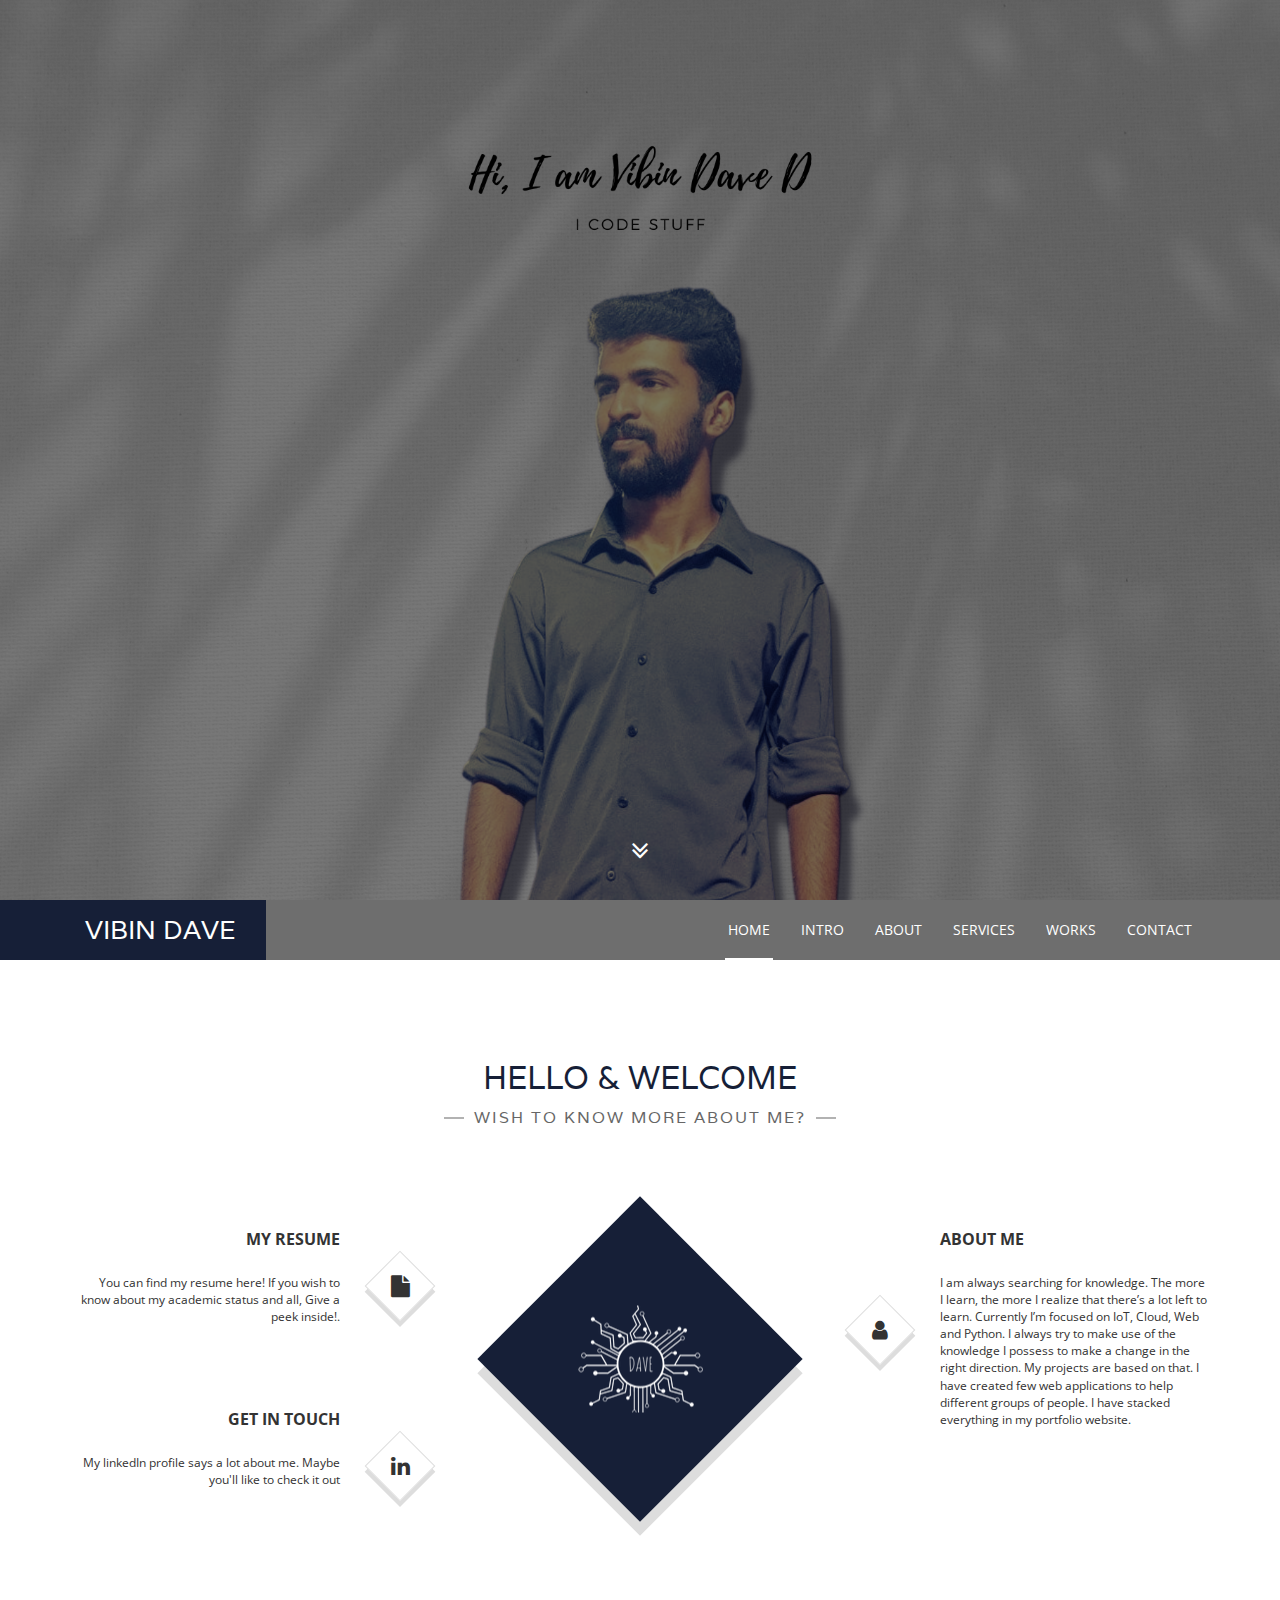
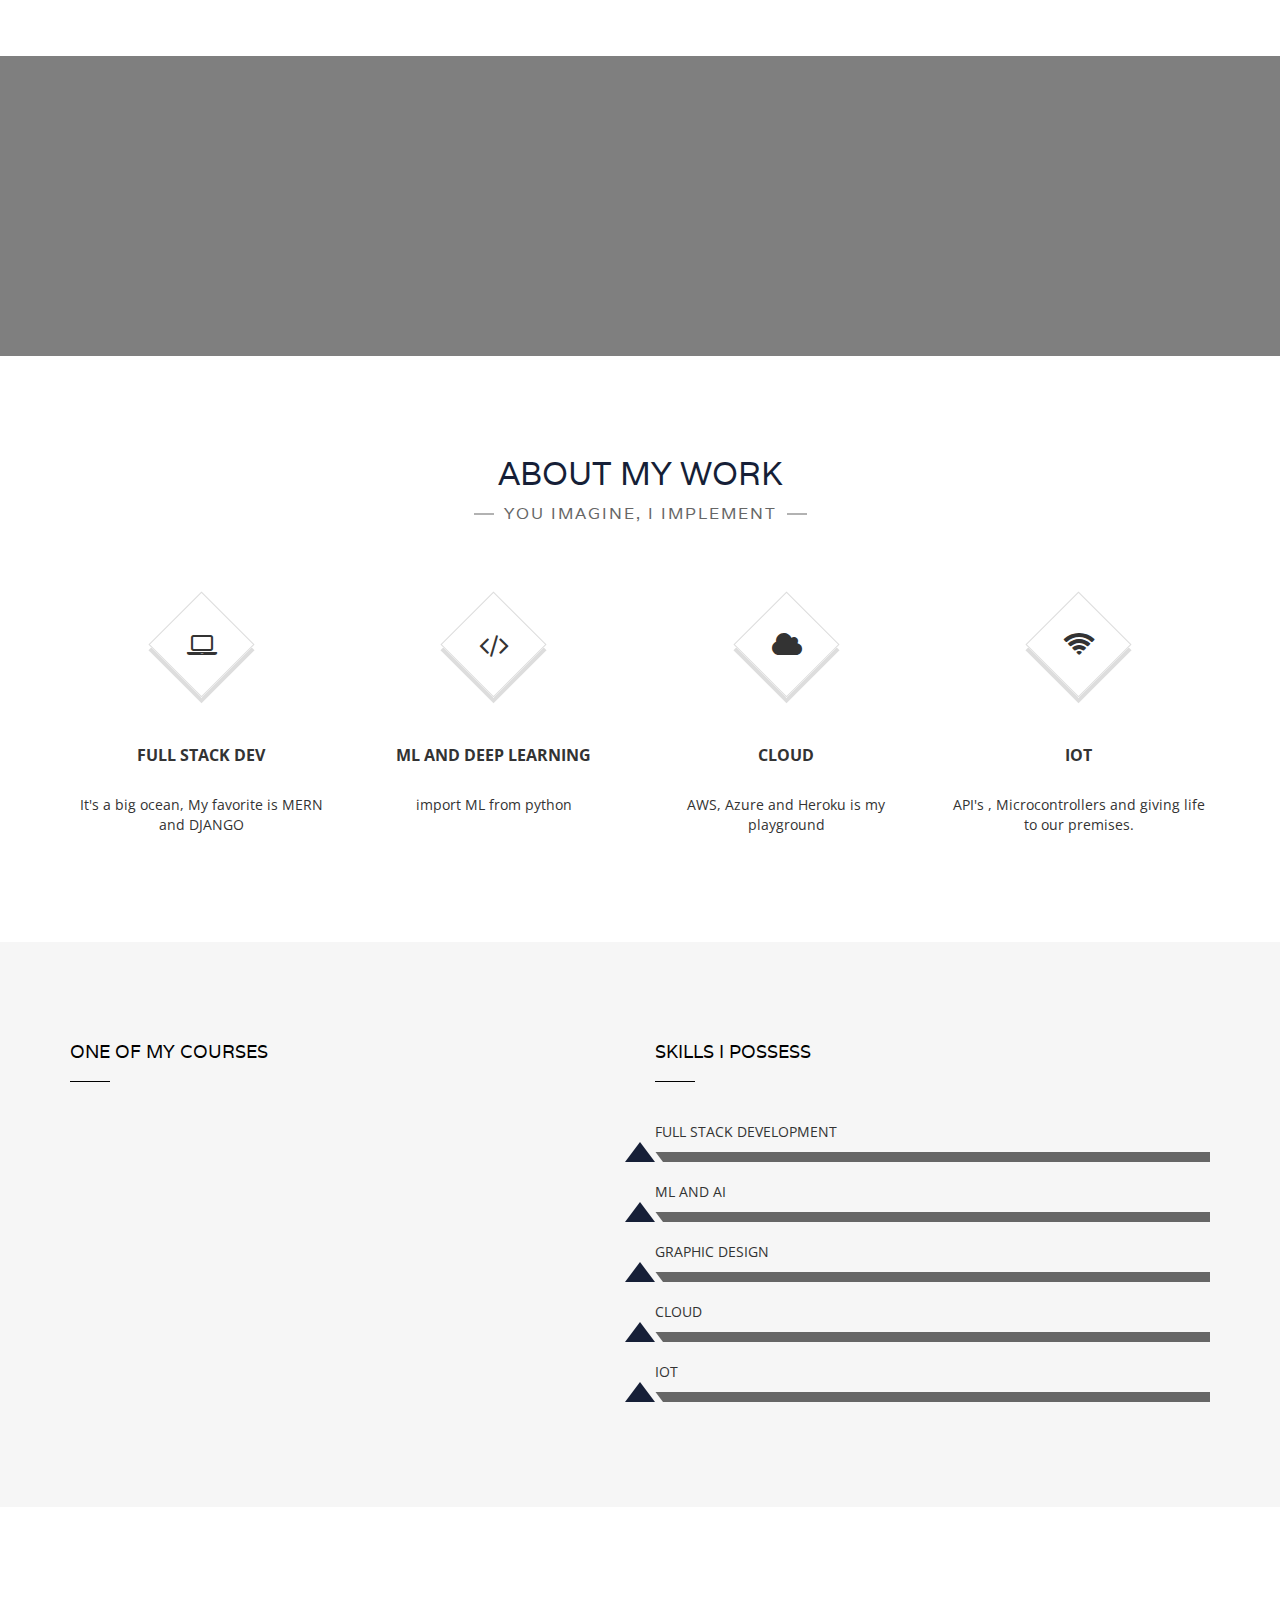
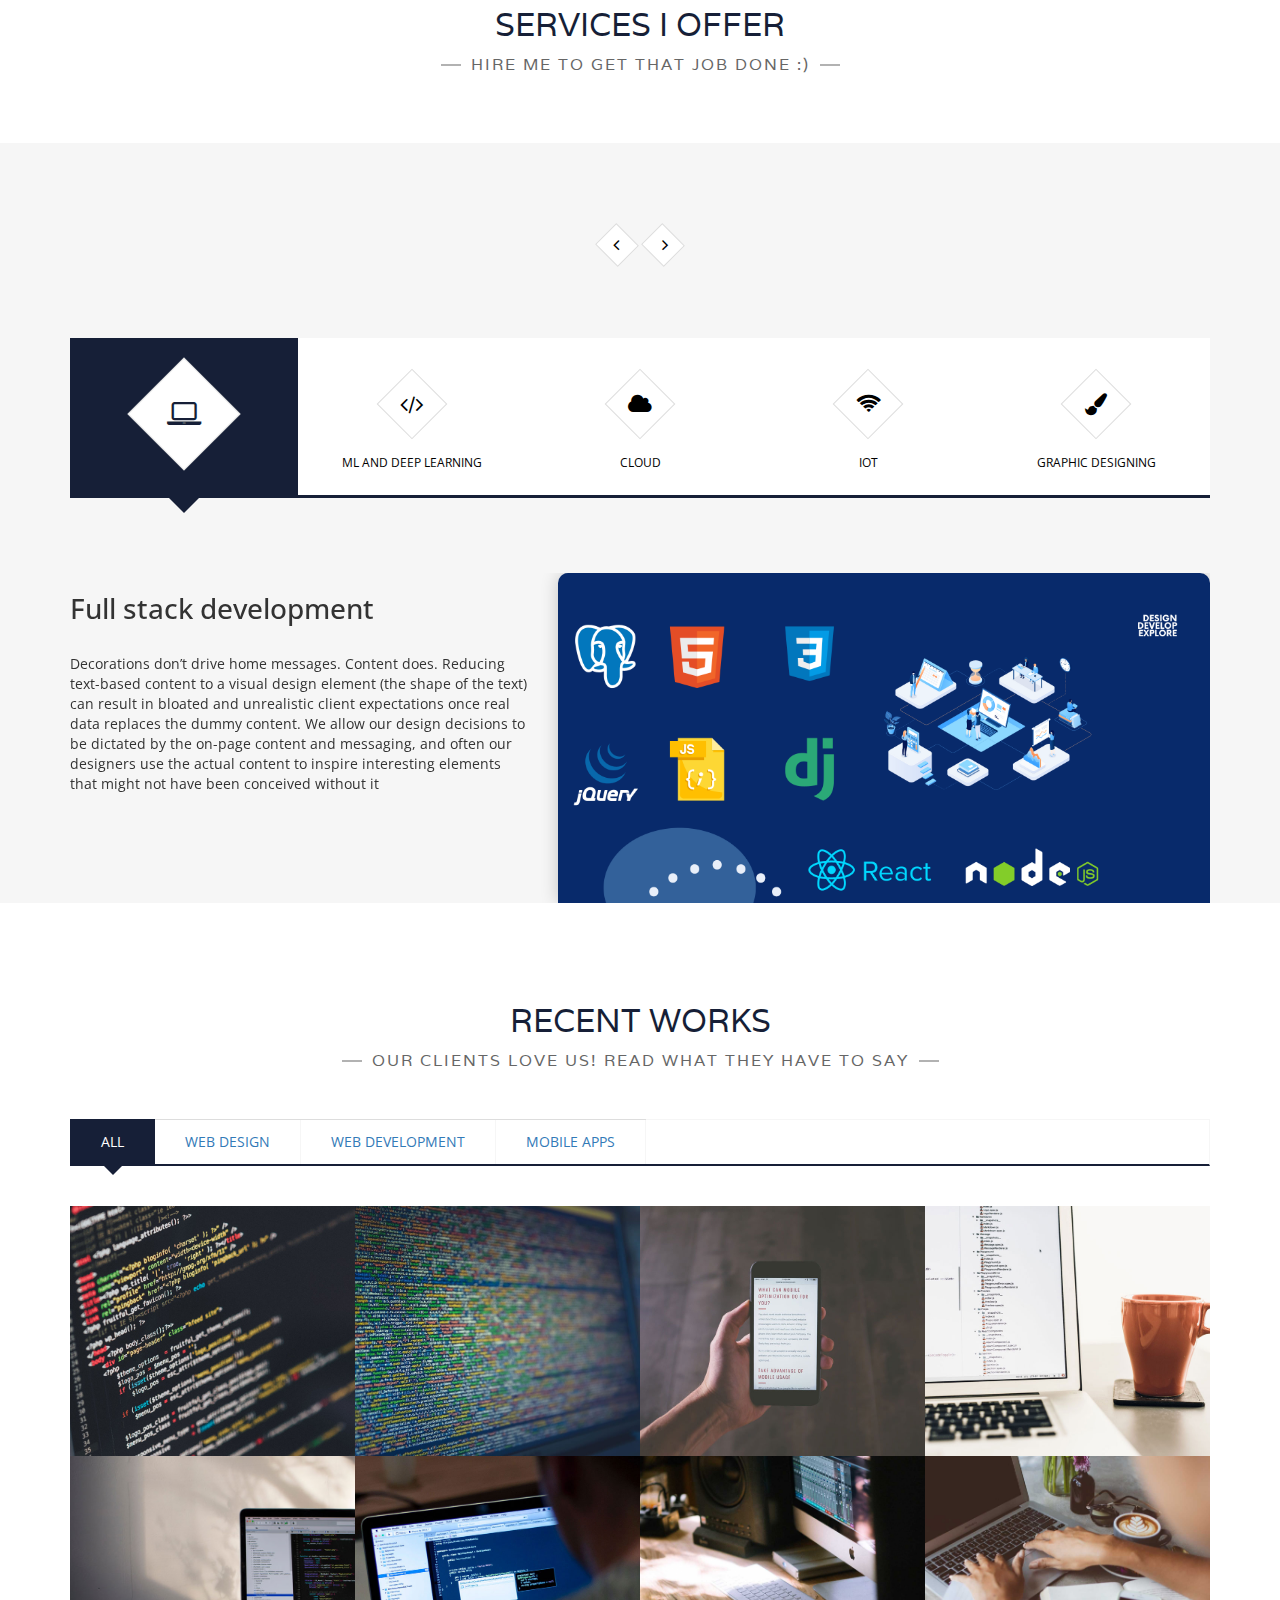
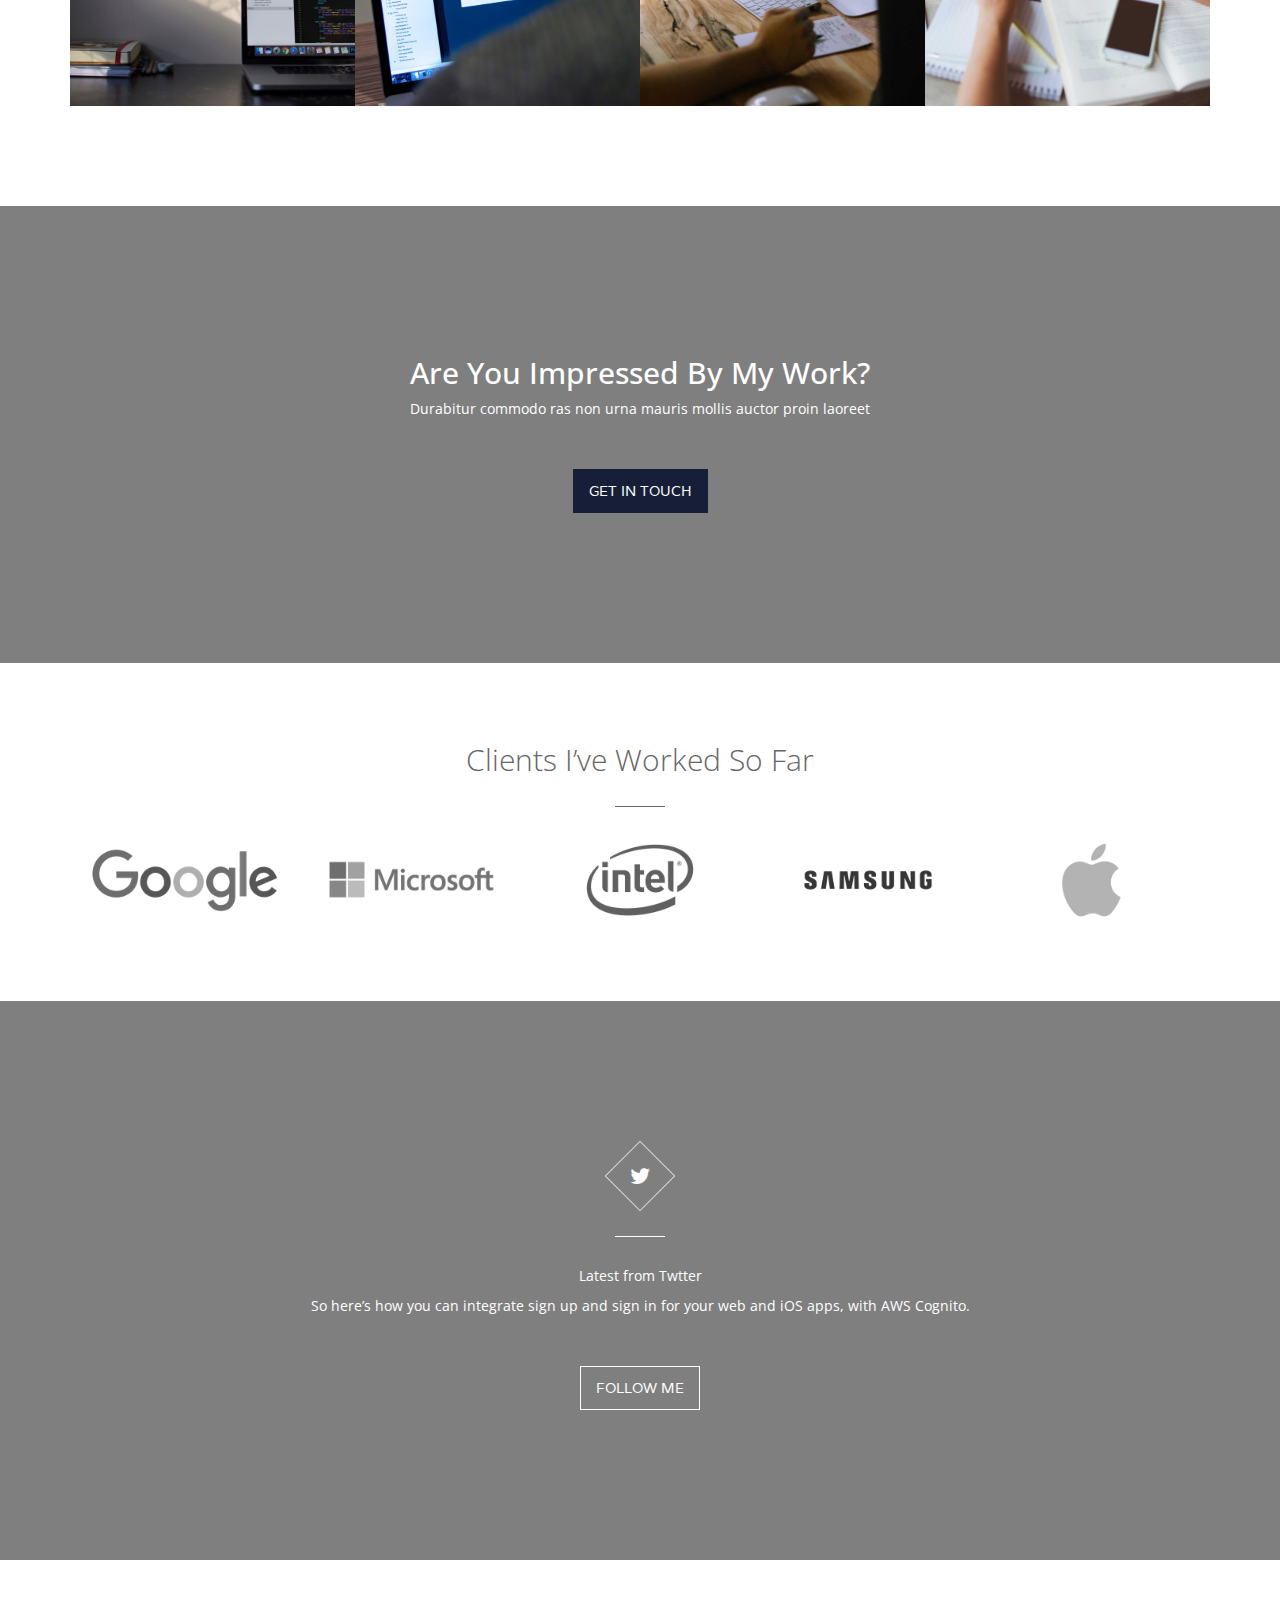
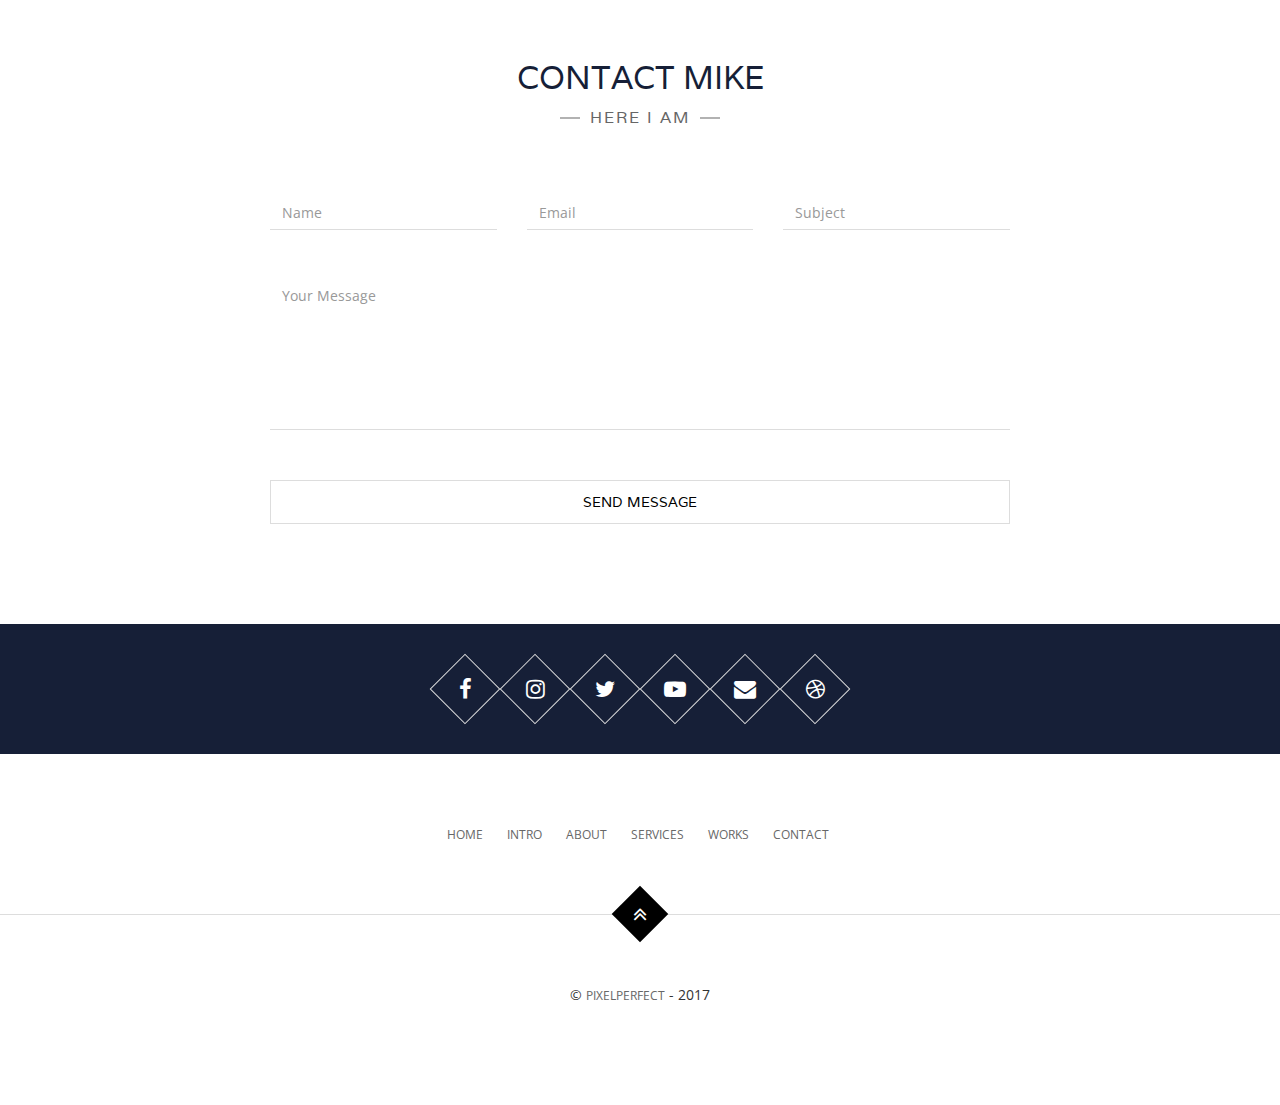
==== Beta/index.html @ 2c1935e7 "beta" ====
<!DOCTYPE html>
<html lang="en">
<head>

    <!-- Basic Page Needs
    ================================================== -->
    <meta http-equiv="Content-Type" content="text/html; charset=utf-8">
    <meta http-equiv="X-UA-Compatible" content="IE=edge">

    <title>Vibin's Portfolio</title>

    <meta name="description" content="">
    <meta name="author" content="">
    <meta name="keywords" content="">

    <!-- Mobile Specific Metas
    ================================================== -->
    <meta name="viewport" content="width=device-width, minimum-scale=1.0">
    <meta name="apple-mobile-web-app-capable" content="yes">

    <!-- Fonts -->
    <link href="https://fonts.googleapis.com/css?family=Open+Sans:300,400,600,700|Varela" rel="stylesheet">

    <!-- Favicon
    ================================================== -->
    <link rel="apple-touch-icon" sizes="144x144" href="assets/img/apple-touch-icon.png">
    <link rel="icon" type="image/png" sizes="32x32" href="assets/img/favicon-32x32.png">
    <link rel="icon" type="image/png" sizes="16x16" href="assets/img/favicon-16x16.png">
    <link rel="icon" sizes="16x16" href="assets/img/favicon.ico">
    <link rel="manifest" href="assets/img/manifest.json">
    <link rel="mask-icon" href="assets/img/safari-pinned-tab.svg" color="#5bbad5">
    <meta name="theme-color" content="#ffffff">

    <!-- Stylesheets
    ================================================== -->
    <!-- Bootstrap core CSS -->
    <link rel="stylesheet" href="assets/css/bootstrap.min.css" />

    <!-- Font Awesome core CSS -->
    <link rel="stylesheet" href="assets/css/font-awesome.min.css" />
    
    <!-- Custom CSS -->
    <link rel="stylesheet" href="assets/css/style.css">

    <!-- HTML5 shim and Respond.js IE8 support of HTML5 elements and media queries -->
    <!--[if lt IE 9]>
    <script src="https://oss.maxcdn.com/libs/html5shiv/3.7.0/html5shiv.js"></script>
    <script src="https://oss.maxcdn.com/libs/respond.js/1.4.2/respond.min.js"></script>
    <![endif]-->

</head>
<body>

    <!-- Hero Section, Background Image change in css -->
    <div id="top" class="hero background-overlay">


        <div class="hero-arrow page-scroll home-arrow-down">
            <a class="" href="#intro"><i class="fa fa-angle-double-down" aria-hidden="true"></i></a>
        </div><!-- /.hero-arrow -->

    </div><!-- /.hero -->
    <!-- End Hero -->

    <!-- Header -->
    <header id="masthead" class="site-header">
        <nav id="primary-navigation" class="site-navigation" data-spy="affix">
            <div class="container">
                <div class="navbar-header page-scroll">

                    <button type="button" class="navbar-toggle collapsed" data-toggle="collapse" data-target="#portfolio-perfect-collapse" aria-expanded="false" >
                        <span class="icon-bar"></span>
                        <span class="icon-bar"></span>
                        <span class="icon-bar"></span>
                    </button>
                    
                    <!-- Name -->
                    <div class="page-scroll site-logo">
                        <a href="#top">VIBIN DAVE</a>
                    </div>

                </div><!-- /.navbar-header -->

                <div class="main-menu collapse navbar-collapse" id="portfolio-perfect-collapse">

                    <!-- Navigation -->
                    <ul class="nav navbar-nav navbar-right">

                        <li class="page-scroll"><a href="#top">Home</a></li>
                        <li class="page-scroll"><a href="#intro">Intro</a></li>
                        <li class="page-scroll"><a href="#about">About</a></li>
                        <li class="page-scroll"><a href="#services">Services</a></li>
                        <!-- <li class="page-scroll"><a href="#team">Team</a></li>
                        <li class="page-scroll"><a href="#history">History</a></li> -->
                        <li class="page-scroll"><a href="#works">Works</a></li>
                        <li class="page-scroll"><a href="#contact">Contact</a></li>
                        
                    </ul><!-- /.navbar-nav -->

                </div><!-- /.navbar-collapse -->
            </div>
        </nav><!-- /.primary-navigation -->
    </header><!-- /#header -->
    <!-- End Header -->

    <!-- Main content -->
    <main id="main" class="site-main">

        <!-- Hello section -->
		<section class="site-section section-hello" id="intro">
			<div class="container">
				<h2>HELLO &amp; WELCOME</h2>
				<p class="section-subtitle"><span>WISH TO KNOW MORE ABOUT ME?</span></p>
				<div class="row">
					<div class="col-sm-4">
						<div class="main-service text-right">
							<div class="rectangle">
								<i class="fa fa-file" aria-hidden="true"></i>
							</div><!-- /.rectangle -->
							<h3>My Resume</h3>
							<p>You can find my resume here! If you wish to know about my academic status and all, Give a peek inside!.</p>
						</div><!-- /.main-service -->
                        <div class="main-service text-right">
                            <div class="rectangle">
                                <i class="fa fa-linkedin" aria-hidden="true"></i>
                            </div>
                            <h3>Get In touch</h3>
                            <p>My linkedIn profile says a lot about me. Maybe you'll like to check it out</p>
                        </div><!-- /.main-service -->
					</div>
					<div class="col-sm-4">
						<div class="big-rectangle">
							<img src="assets/img/DAVE.png" alt="">
						</div><!-- /.big-rectangle -->
					</div>
					<div class="col-sm-4">
                        <div class="main-service text-left">
                            <div class="rectangle">
                                <i class="fa fa-user" aria-hidden="true"></i>
                            </div>
                            <h3>About me</h3>
                            <p>I am always searching for knowledge. The more I learn, the more I realize that there’s a lot left
                            to learn. Currently I’m focused on IoT, Cloud, Web and Python. I always try to make use of the
                            knowledge I possess to make a change in the right direction. My projects are based on that. I have
                            created few web applications to help different groups of people. I have stacked everything in my
                            portfolio website.</p>
                        </div><!-- /.main-service
						<div class="main-service text-left">
							<div class="rectangle">
								<i class="fa fa-list" aria-hidden="true"></i>
							</div>
							<h3>Pixel Perfect</h3>
							<p>We develop meaningful digital products and experiences that matter with design thinking and creative craftsmanship.</p>
						</div> -->
					</div>
				</div>
			</div>
		</section><!-- /.section-hello -->
        <!-- End Hello section -->

        <!-- Quote section -->
		<section class="section-background section-quote background-overlay text-center">
		</section><!-- /.section-quote -->
        <!-- End Quote section -->

        <!-- About section -->
        <section class="site-section section-about text-center" id="about">
            <div class="container">
                <h2>ABOUT My WORK</h2>
                <p class="section-subtitle"><span>You Imagine, I Implement</span></p>
                <div class="row">
                    <div class="col-sm-3 col-xs-6">
                        <div class="feature-about">
                            <div class="medium-rectangle rectangle">
                                <i class="fa fa-laptop" aria-hidden="true"></i>
                            </div><!-- /.rectangle -->
                            <h3>Full Stack Dev</h3>
                            <p>It's a big ocean, My favorite is MERN and DJANGO</p>
                        </div><!-- /.feature-about -->
                    </div>                    
                    <div class="col-sm-3 col-xs-6">
                        <div class="feature-about">
                            <div class="medium-rectangle rectangle">
                                <i class="fa fa-code" aria-hidden="true"></i>
                            </div><!-- /.rectangle -->
                            <h3>ML and Deep Learning</h3>
                            <p>import ML from python</p>
                        </div><!-- /.feature-about -->
                    </div>                    
                    <div class="col-sm-3 col-xs-6">
                        <div class="feature-about">
                            <div class="medium-rectangle rectangle">
                                <i class="fa fa-cloud" aria-hidden="true"></i>
                            </div><!-- /.rectangle -->
                            <h3>Cloud</h3>
                            <p>AWS, Azure and Heroku is my playground</p>
                        </div><!-- /.feature-about -->
                    </div>                    
                    <div class="col-sm-3 col-xs-6">
                        <div class="feature-about">
                            <div class="medium-rectangle rectangle">
                                <i class="fa fa-wifi" aria-hidden="true"></i>
                            </div><!-- /.rectangle -->
                            <h3>IoT</h3>
                            <p>API's , Microcontrollers and giving life to our premises.</p>
                        </div><!-- /.feature-about -->
                    </div>
                    
                </div>
            </div>
        </section><!-- /.section-about -->
        <!-- End About section -->

        <!-- Skills section -->
        <section class="site-section section-skills">
            <div class="container">
                <div class="row">
                    <div class="col-sm-6">
                        <h2>One of my courses</h2>
                        <iframe src="https://www.youtube.com/embed/yIFdEdjCkPs" width="100%" height="280" frameborder="0" webkitallowfullscreen mozallowfullscreen allowfullscreen></iframe>
                    </div>
                    <div class="col-sm-6">
                        <h2>SKILLS I possess</h2>
                        <div class="progress-group">
                            <p>Full Stack Development</p>
                            <div class="progress">
                                <div class="progress-bar" role="progressbar" data-transitiongoal="90">
                                </div>
                            </div><!-- /.progress -->
                        </div><!-- /.progress-group -->

                        <div class="progress-group">
                            <p>ML and AI</p>
                            <div class="progress">
                                <div class="progress-bar" role="progressbar" data-transitiongoal="85">
                                </div>
                            </div><!-- /.progress -->
                        </div><!-- /.progress-group -->

                        <div class="progress-group">
                            <p>Graphic Design</p>
                            <div class="progress">
                                <div class="progress-bar" role="progressbar" data-transitiongoal="85">
                                </div>
                            </div><!-- /.progress -->
                        </div><!-- /.progress-group -->

                        <div class="progress-group">
                            <p>Cloud</p>
                            <div class="progress">
                                <div class="progress-bar" role="progressbar" data-transitiongoal="95">
                                </div>
                            </div><!-- /.progress -->
                        </div><!-- /.progress-group -->

                        <div class="progress-group">
                            <p>IoT</p>
                            <div class="progress">
                                <div class="progress-bar" role="progressbar" data-transitiongoal="90">
                                </div>
                            </div><!-- /.progress -->
                        </div><!-- /.progress-group -->
                    </div>
                </div>
            </div>
        </section><!-- /.section-skills -->
        <!-- End Skills section -->

       <!-- Counters section 
        <section class="site-section section-counters text-center">
            <div class="container">
                <div class="row">
                    <div class="col-sm-2 col-xs-6 col-sm-offset-1">
                        <div class="counter">
                            <div class="rectangle medium-rectangle ">
                                <i class="fa fa-rocket" aria-hidden="true"></i>
                                <span class="counter-start" data-to="167" data-speed="2000">167</span>
                            </div>
                            <p>Projects Launched</p>
                        </div>
                    </div>
                    <div class="col-sm-2 col-xs-6">
                        <div class="counter">
                            <div class="rectangle medium-rectangle ">
                                <i class="fa fa-trophy" aria-hidden="true"></i>
                                <span class="counter-start" data-to="25" data-speed="2000">25</span>
                            </div>
                             <p>Awards won</p>
                        </div>
                    </div>                    
                    <div class="col-sm-2 col-xs-6">
                        <div class="counter">
                            <div class="rectangle medium-rectangle ">
                                <i class="fa fa-paper-plane" aria-hidden="true"></i>
                                <span class="counter-start" data-to="98" data-speed="2000">98</span>
                            </div>
                             <p>Proposals Sent</p>
                        </div>
                    </div>                    
                    <div class="col-sm-2 col-xs-6">
                        <div class="counter">
                            <div class="rectangle medium-rectangle ">
                                <i class="fa fa-clock-o" aria-hidden="true"></i>
                                <span class="counter-start" data-to="945" data-speed="2000">945</span>
                            </div>
                             <p>Hours of work</p>
                        </div>
                    </div>                    
                    <div class="col-sm-2 col-xs-12">
                        <div class="counter">
                            <div class="rectangle medium-rectangle ">
                                <i class="fa fa-coffee" aria-hidden="true"></i>
                                <span class="counter-start" data-to="256" data-speed="2000">256</span>
                            </div>
                             <p>Cups of coffee</p>
                        </div>
                    </div>
                </div> 

            </div>
        </section>-->

        <!-- Services section -->
        <section class="site-section section-services" id="services">

            <div class="container-fluid">
                <h2>SERVICES I OFFER</h2>
                <p class="section-subtitle"><span>Hire me to get that Job done :)</span></p>
            </div>

            <div class="container">

                <div class="carousel slide" id="services-carousel">

                    <div class="item-controls text-center">
                        <a href="#services-carousel" class="left btn carousel-control" data-slide="prev"><i class="fa fa-angle-left" aria-hidden="true"></i>
                        </a>
                        <a href="#services-carousel" class="right btn carousel-control" data-slide="next"><i class="fa fa-angle-right" aria-hidden="true"></i>
                        </a>
                    </div><!-- /.item-controls -->

                    <div class="carousel-indicators nav-tabs text-center">
                        <a data-target="#services-carousel" href="#" data-slide-to="0" class="active">
                            <div class="col-xs-4 col-sm-fifth">
                                <div class="service">
                                    <div class="rectangle">
                                        <i class="fa fa-laptop" aria-hidden="true"></i>
                                    </div>
                                    <p class="hidden-xs">FULL STACK DEV</p>
                                </div>
                            </div>
                        </a><!-- /.item -->
                        <a data-target="#services-carousel" href="#" data-slide-to="1">
                            <div class="col-xs-4 col-sm-fifth">
                                <div class="service">
                                    <div class="rectangle">
                                        <i class="fa fa-code" aria-hidden="true"></i>
                                    </div>
                                    <p class="hidden-xs">ML and Deep Learning</p>
                                </div>
                            </div>
                        </a><!-- /.item -->
                        <a data-target="#services-carousel" href="#" data-slide-to="2">
                            <div class="col-xs-4 col-sm-fifth">
                                <div class="service">
                                    <div class="rectangle">
                                        <i class="fa fa-cloud" aria-hidden="true"></i>
                                    </div>
                                    <p class="hidden-xs">Cloud</p>
                                </div>
                            </div>
                        </a><!-- /.item -->
                        <a data-target="#services-carousel" href="#" data-slide-to="3">
                            <div class="col-xs-4 col-sm-fifth">
                                <div class="service">
                                    <div class="rectangle">
                                        <i class="fa fa-wifi" aria-hidden="true"></i>
                                    </div>
                                    <p class="hidden-xs">IoT</p>
                                </div>
                            </div>
                        </a><!-- /.item -->
                        <a data-target="#services-carousel" href="#" data-slide-to="4">
                            <div class="col-xs-4 col-sm-fifth">
                                <div class="service">
                                    <div class="rectangle">
                                        <i class="fa fa-paint-brush" aria-hidden="true"></i>
                                    </div>
                                    <p class="hidden-xs">Graphic Designing</p>
                                </div>
                            </div>
                        </a><!-- /.item -->
                    </div><!-- /.carousel-indicators -->
                        
                           
                    <div class="carousel-inner">
                        <!-- Item 1 -->   
                        <div id="item1" class="item tab-pane active">
                            <div class="row">
                                <div class="col-md-5">
                                    <div class="service-info">
                                        <h3 class="service-title">Full stack development</h3>
                                        <p>Decorations don’t drive home messages. Content does. Reducing text-based content to a visual design element (the shape of the text) can result in bloated and unrealistic client expectations once real data replaces the dummy content. We allow our design decisions to be dictated by the on-page content and messaging, and often our designers use the actual content to inspire interesting elements that might not have been conceived without it</p>
                                    </div>
                                </div>
                                <div class="col-md-7">
                                    <img src="assets/img/full.png" class="img-responsive" alt="">
                                </div>
                            </div>
                        </div><!-- /.item -->
                        <!-- Item 2 -->   
                        <div id="item2" class="item tab-pane">
                            <div class="row">
                                <div class="col-md-5">
                                    <div class="service-info">
                                        <h3 class="service-title">ML and Deep Learning</h3>
                                        <p>Once we have come up with a unique design and have finalized the textures and graphics to be added, the next step is to make it all come together. And that is what we aim to achieve at our web development agency India. Only a professionally designed website can justify the uniqueness of your idea and this is a fact clearly understood by our team. </p>

                                        <p>While a good design can impress the users, it is the codes and development process that ensures that your target users will find the browsing experience equally amazing as your design. </p>
                                    </div>
                                </div>
                                <div class="col-md-7">
                                    <img src="assets/img/mldp.png" class="img-responsive" alt="">
                                </div>
                            </div>
                        </div><!-- /.item -->
                        <!-- Item 3 -->   
                        <div id="item3" class="item tab-pane">
                            <div class="row">
                                <div class="col-md-5">
                                    <div class="service-info">
                                        <h3 class="service-title">Cloud</h3>
                                        <p>With an increasing importance being given to smart phones, and mobile apps, it has become immensely important to include app development as part of web design services. Our team is known to provide excellent and extraordinary apps that are unique in every way. All the apps developed by our team are based on providing interesting features combined with enhanced functionality. With a mobile app in place, you can increase the reach of your brand and broaden its horizons too. You can have an easy to use professional app created that provides ease of functionality and an amazing appeal.</p>                                     
                                    </div>
                                </div>
                                <div class="col-md-7">
                                    <img src="assets/img/cloud.png" class="img-responsive" alt="">
                                </div>
                            </div>
                        </div><!-- /.item -->
                        <!-- Item 4 -->   
                        <div id="item4" class="item tab-pane">
                            <div class="row">
                                <div class="col-md-5">
                                    <div class="service-info">
                                        <h3 class="service-title">IoT</h3>
                                        <p>Search engine optimization (SEO) is the process of improving the visibility of a web site in search engines. Consumer puts a lot of trust in search engines to find what they need. Google receives 34,000 searches per second. Those searches involve finding products, reviewing brands, and looking up business locations.</p>
                                    </div>
                                </div>
                                <div class="col-md-7">
                                    <img src="assets/img/iot.png" class="img-responsive" alt="">
                                </div>
                            </div>
                        </div><!-- /.item -->
                        <!-- Item 5 -->   
                        <div id="item5" class="item tab-pane">
                            <div class="row">
                                <div class="col-md-5">
                                    <div class="service-info">
                                        <h3 class="service-title">Graphic Design</h3>
                                        <p>Social Media, has become an essential tool of marketing an online business. It gives you a platform to interact and inform people about yourself and your brand. The concept of social media basically refers to the task of promoting websites or business through social media platforms..</p>
                                    </div>
                                </div>
                                <div class="col-md-7">
                                    <img src="assets/img/gd.png" class="img-responsive" alt="">
                                </div>
                            </div>
                        </div><!-- /.item -->
                    </div><!-- /.carousel-inner -->
                </div><!-- /.carousel -->
            </div>
        </section><!-- /.section-services -->
        <!-- End Services section -->

        <!-- Reviews section -->
        <!-- End Reviews section -->

        <!-- Team section -->
        <!-- End Team section -->

        <!-- History section --> 
        
        <!-- End History section --> 

        <!-- Portfolio/Works section --> 
        <section class="site-section section-works" id="works">
            <div class="container">
                <h2>RECENT WORKS</h2>
                <p class="section-subtitle"><span>OUR CLIENTS LOVE US! READ WHAT THEY HAVE TO SAY</span></p>

                <div class="portfolio">
                    <ul class="portfolio-sorting list-inline">
                        <li><a href="#" class=" active" data-group="all">all</a></li>
                        <li><a href="#" class="" data-group="webdesign">Web Design</a></li>
                        <li><a href="#" class="" data-group="webdev">Web Development</a></li>
                        <li><a href="#" class="" data-group="mobileapps">Mobile apps</a></li>
                    </ul><!-- /.portfolio-sorting  -->

                    <div id="grid">
                        
                        <!-- Portfolio item --> 
                        <div class="col-md-3 col-sm-4 col-xs-6" data-groups='["webdesign"]'>
                            <div class="portfolio-item">
                                <div class="portfolio-item-thumb">
                                    <img src="assets/img/portfolio-1.jpg" alt="" class="img-res">
                                    <a href="#" class="rectangle" data-toggle="modal" data-target="#portfolioItem1">
                                        <i class="fa fa-plus"></i>
                                    </a>
                                </div><!-- /.portfolio-item-thumb  -->
                                <div class="portfolio-info">
                                    <h3>PSD Template</h3>
                                    <p>Web Design</p>
                                </div><!-- /.portfolio-info  -->
                            </div>
                        </div><!-- /.col-md-3  -->
                        <!-- Portfolio item -->
                        <div class="col-md-3 col-sm-4 col-xs-6" data-groups='["webdev"]'>
                            <div class="portfolio-item">
                                <div class="portfolio-item-thumb">
                                    <img src="assets/img/portfolio-2.jpg" alt="" class="img-res">
                                    <a href="#" class="rectangle" data-toggle="modal" data-target="#portfolioItem2">
                                        <i class="fa fa-plus"></i>
                                    </a>
                                </div><!-- /.portfolio-item-thumb  -->
                                <div class="portfolio-info">
                                    <h3>Website</h3>
                                    <p>Web Development</p>
                                </div><!-- /.portfolio-info  -->
                            </div>
                        </div><!-- /.col-md-3  -->
                        <!-- Portfolio item -->
                        <div class="col-md-3 col-sm-4 col-xs-6" data-groups='["mobileapps"]'>
                            <div class="portfolio-item">
                                <div class="portfolio-item-thumb">
                                    <img src="assets/img/portfolio-4.jpg" alt="" class="img-res">
                                    <a href="#" class="rectangle" data-toggle="modal" data-target="#portfolioItem3">
                                        <i class="fa fa-plus"></i>
                                    </a>
                                </div><!-- /.portfolio-item-thumb  -->
                                <div class="portfolio-info">
                                    <h3>IOS App</h3>
                                    <p>Mobile App</p>
                                </div><!-- /.portfolio-info  -->
                            </div>
                        </div><!-- /.col-md-3  -->
                        <!-- Portfolio item -->
                        <div class="col-md-3 col-sm-4 col-xs-6" data-groups='["webdesign"]'>
                            <div class="portfolio-item">
                                <div class="portfolio-item-thumb">
                                    <img src="assets/img/portfolio-3.jpg" alt="" class="img-res">
                                    <a href="#" class="rectangle" data-toggle="modal" data-target="#portfolioItem4">
                                        <i class="fa fa-plus"></i>
                                    </a>
                                </div><!-- /.portfolio-item-thumb  -->
                                <div class="portfolio-info">
                                    <h3>PSD Template</h3>
                                    <p>Web Design</p>
                                </div><!-- /.portfolio-info  -->
                            </div>
                        </div><!-- /.col-md-3  -->
                        <!-- Portfolio item -->
                        <div class="col-md-3 col-sm-4 col-xs-6" data-groups='["webdev"]'>
                            <div class="portfolio-item">
                                <div class="portfolio-item-thumb">
                                    <img src="assets/img/portfolio-5.jpg" alt="" class="img-res">
                                    <a href="#" class="rectangle" data-toggle="modal" data-target="#portfolioItem5">
                                        <i class="fa fa-plus"></i>
                                    </a>
                                </div><!-- /.portfolio-item-thumb  -->
                                <div class="portfolio-info">
                                    <h3>Wordpress Website</h3>
                                    <p>Web Development</p>
                                </div><!-- /.portfolio-info  -->
                            </div>
                        </div><!-- /.col-md-3  -->
                        <!-- Portfolio item -->
                        <div class="col-md-3 col-sm-4 col-xs-6" data-groups='["mobileapps"]'>
                            <div class="portfolio-item">
                                <div class="portfolio-item-thumb">
                                    <img src="assets/img/portfolio-6.jpg" alt="" class="img-res">
                                    <a href="#" class="rectangle" data-toggle="modal" data-target="#portfolioItem6">
                                        <i class="fa fa-plus"></i>
                                    </a>
                                </div><!-- /.portfolio-item-thumb  -->
                                <div class="portfolio-info">
                                    <h3>Android App</h3>
                                    <p>Mobile App</p>
                                </div><!-- /.portfolio-info  -->
                            </div>
                        </div><!-- /.col-md-3  -->
                        <!-- Portfolio item -->
                        <div class="col-md-3 col-sm-4 col-xs-6" data-groups='["webdev"]'>
                            <div class="portfolio-item">
                                <div class="portfolio-item-thumb">
                                    <img src="assets/img/portfolio-7.jpg" alt="" class="img-res">
                                    <a href="#" class="rectangle" data-toggle="modal" data-target="#portfolioItem7">
                                        <i class="fa fa-plus"></i>
                                    </a>
                                </div><!-- /.portfolio-item-thumb  -->
                                <div class="portfolio-info">
                                    <h3>Woocommerce Website</h3>
                                    <p>Web Development</p>
                                </div><!-- /.portfolio-info  -->
                            </div>
                        </div><!-- /.col-md-3  -->
                        <!-- Portfolio item -->
                        <div class="col-md-3 col-sm-4 col-xs-6" data-groups='["webdesign"]'>
                            <div class="portfolio-item">
                                <div class="portfolio-item-thumb">
                                    <img src="assets/img/portfolio-8.jpg" alt="" class="img-res">
                                    <a href="#" class="rectangle" data-toggle="modal" data-target="#portfolioItem8">
                                        <i class="fa fa-plus"></i>
                                    </a>
                                </div><!-- /.portfolio-item-thumb  -->
                                <div class="portfolio-info">
                                    <h3>PSD Template</h3>
                                    <p>Web Design</p>
                                </div><!-- /.portfolio-info  -->
                            </div>
                        </div><!-- /.col-md-3  -->

                    </div><!-- /#grid -->
                </div>
            </div>
        </section><!-- /.section-works -->
        <!-- End Works section --> 

        <!-- Me section --> 
        <section class="section-background section-me background-overlay text-center">
            <div class="container page-scroll">
                <h2>Are You Impressed By My Work?</h2>
                <p>Durabitur commodo ras non urna mauris mollis auctor proin laoreet</p>
                <a href="#contact" class="btn">GET IN TOUCH</a>
            </div>
        </section><!-- /.section-me -->
        <!-- End Me section --> 

        <!-- Clients section --> 
        <section class="section-clients">
            <div class="container">
                <div class="text-center section-diff-title">     
                    <h2>Clients I’ve Worked So Far</h2>
                    <p></p>
                </div> 

                <div class="clients-carousel">
                    <!-- Client --> 
                    <a href="#" class="client">
                        <img src="assets/img/client-1.png" class="img-responsive" alt="">
                    </a><!-- /.client -->                    
                    <!-- Client -->
                    <a href="#" class="client">
                        <img src="assets/img/client-2.png" class="img-responsive" alt="">
                    </a><!-- /.client -->                    
                    <!-- Client -->
                    <a href="#" class="client">
                        <img src="assets/img/client-3.png" class="img-responsive" alt="">
                    </a><!-- /.client -->                    
                    <!-- Client -->
                    <a href="#" class="client">
                        <img src="assets/img/client-4.png" class="img-responsive" alt="">
                    </a><!-- /.client -->                    
                    <!-- Client -->
                    <a href="#" class="client">
                        <img src="assets/img/client-5.png" class="img-responsive" alt="">
                    </a><!-- /.client -->                    
                    <!-- Client -->
                    <a href="#" class="client">
                        <img src="assets/img/client-3.png" class="img-responsive" alt="">
                    </a><!-- /.client -->
                </div><!-- /.clients-carousel -->
            </div>
        </section><!-- /.section-clients -->
        <!-- End Clients section --> 

        <!-- Twitter section --> 
        <section class="section-background section-twitter background-overlay text-center">
            <div class="container">
                <div class="rectangle">
                    <i class="fa fa-twitter"></i>
                </div>
                <p>Latest from Twtter</p>
                <p>So here’s how you can integrate sign up and sign in for your web and iOS apps, with AWS Cognito.</p>
                <a href="#" class="btn btn-inverted">follow me</a>
            </div>
        </section><!-- /.section-twitter-->
        <!-- End Twitter section --> 

        <!-- Contacts section --> 
        <section class="site-section section-contact" id="contact">
            <div class="container">
                <h2>CONTACT MiKE</h2>
                <p class="section-subtitle"><span>Here i am</span></p>
                <div class="row">
                    <form>
                        <div class="col-md-4">
                            <input class="form-control" type="text" placeholder="Name" required>
                        </div>
                        <div class="col-md-4">
                            <input class="form-control" type="email" placeholder="Email" required>
                        </div>
                        <div class="col-md-4">
                            <input class="form-control" type="text" placeholder="Subject" required>
                        </div>
                        <div class="col-sm-12">
                            <textarea class="form-control" placeholder="Your Message"  required></textarea>
                        </div>

                        <div class="col-sm-12">
                            <button class="btn btn-inverted">Send Message</button>
                        </div>  
                    </form>
                </div>
            </div>
        </section><!-- /.section-contact-->
        <!-- End Contacts section --> 
        
        <!-- Social Networks section --> 
        <section class="section-networks blue-bg">
            <div class="container">
                <a href="#" class="rectangle">
                    <i class="fa fa-facebook"></i>
                </a>
                <a href="#" class="rectangle">
                    <i class="fa fa-instagram"></i>
                </a>
                <a href="#" class="rectangle">
                    <i class="fa fa-twitter"></i>
                </a>
                <a href="#" class="rectangle">
                    <i class="fa fa-youtube-play"></i>
                </a>
                <a href="#" class="rectangle">
                    <i class="fa fa-envelope"></i>
                </a>
                <a href="#" class="rectangle">
                    <i class="fa fa-dribbble"></i>
                </a>
            </div>
        </section><!-- /.section-networks-->
        <!-- End Social Networks section --> 

    </main><!-- /#main -->
    <!-- End Main content -->

    <!-- Footer --> 
    <footer id="colophon" class="site-footer">

        <div class="container-fluid">

            <ul class="list-unstyled list-inline">
                <li class="page-scroll"><a href="#top">Home</a></li>
                <li class="page-scroll"><a href="#intro">Intro</a></li>
                <li class="page-scroll"><a href="#about">About</a></li>
                <li class="page-scroll"><a href="#services">Services</a></li>
                <!-- <li class="page-scroll"><a href="#team">Team</a></li>
                <li class="page-scroll"><a href="#history">History</a></li> -->
                <li class="page-scroll"><a href="#works">Works</a></li>
                <li class="page-scroll"><a href="#contact">Contact</a></li>
            </ul>

            <div class="page-scroll">
                <a href="#top" class="rectangle">
                    <i class="fa fa-angle-double-up"></i>
                </a>
            </div>

        </div>

        <div class="container text-center">
            <p class="copyright">&copy; <a href="http://pixelperfect.mk/" target="_blank">PixelPerfect</a> - 2017</p>
        </div>

    </footer><!-- /#footer -->
    <!-- End Footer --> 

    <!-- Modals -->
    <div id="portfolioItem1" class="modal fade fade-scale" role="dialog">
        <div class="modal-dialog">
            <div class="modal-content">
                <div class="modal-header">
                    <a class="rectangle" data-dismiss="modal"><i class="fa fa-times"></i></a>
                    <img class="img-res" src="assets/img/portfolio-1.jpg" alt="">
                </div>
                <div class="modal-body">
                    <h4 class="modal-title">Project title</h4>
                    <p>Lorem ipsum dolor sit amet, consectetur adipiscing elit. Donec commodo finibus tristique. Maecenas dignissim condimentum sem eu tincidunt. Curabitur in dui quis magna vestibulum pulvinar a ut urna. Nam pellentesque mattis urna. Aenean eget lectus sit amet turpis facilisis consectetur quis vel ante. Integer in massa ut nibh ultricies sagittis imperdiet in ante. Nam sed turpis vel ante placerat feugiat ac tempus magna. Nam aliquet ullamcorper dolor non hendrerit.</p>
                </div>
                <div class="modal-footer">
                    <a href="#" class="btn">Visit Page</a>
                </div>
            </div><!-- /.modal-content -->
        </div><!-- /.modal-dialog -->
    </div><!-- /.modal -->

    <div id="portfolioItem2" class="modal fade fade-scale" role="dialog">
        <div class="modal-dialog">
            <div class="modal-content">
                <div class="modal-header">
                    <a class="rectangle" data-dismiss="modal"><i class="fa fa-times"></i></a>
                    <img class="img-res" src="assets/img/portfolio-2.jpg" alt="">
                </div>
                <div class="modal-body">
                    <h4 class="modal-title">Project title</h4>
                    <p>Lorem ipsum dolor sit amet, consectetur adipiscing elit. Donec commodo finibus tristique. Maecenas dignissim condimentum sem eu tincidunt. Curabitur in dui quis magna vestibulum pulvinar a ut urna. Nam pellentesque mattis urna. Aenean eget lectus sit amet turpis facilisis consectetur quis vel ante. Integer in massa ut nibh ultricies sagittis imperdiet in ante. Nam sed turpis vel ante placerat feugiat ac tempus magna. Nam aliquet ullamcorper dolor non hendrerit.</p>
                </div>
                <div class="modal-footer">
                    <a href="#" class="btn">Visit Page</a>
                </div>
            </div><!-- /.modal-content -->
        </div><!-- /.modal-dialog -->
    </div><!-- /.modal -->

    <div id="portfolioItem3" class="modal fade fade-scale" role="dialog">
        <div class="modal-dialog">
            <div class="modal-content">
                <div class="modal-header">
                    <a class="rectangle" data-dismiss="modal"><i class="fa fa-times"></i></a>
                    <img class="img-res" src="assets/img/portfolio-4.jpg" alt="">
                </div>
                <div class="modal-body">
                    <h4 class="modal-title">Project title</h4>
                    <p>Lorem ipsum dolor sit amet, consectetur adipiscing elit. Donec commodo finibus tristique. Maecenas dignissim condimentum sem eu tincidunt. Curabitur in dui quis magna vestibulum pulvinar a ut urna. Nam pellentesque mattis urna. Aenean eget lectus sit amet turpis facilisis consectetur quis vel ante. Integer in massa ut nibh ultricies sagittis imperdiet in ante. Nam sed turpis vel ante placerat feugiat ac tempus magna. Nam aliquet ullamcorper dolor non hendrerit.</p>
                </div>
                <div class="modal-footer">
                    <a href="#" class="btn">Visit Page</a>
                </div>
            </div><!-- /.modal-content -->
        </div><!-- /.modal-dialog -->
    </div><!-- /.modal -->

    <div id="portfolioItem4" class="modal fade fade-scale" role="dialog">
        <div class="modal-dialog">
            <div class="modal-content">
                <div class="modal-header">
                    <a class="rectangle" data-dismiss="modal"><i class="fa fa-times"></i></a>
                    <img class="img-res" src="assets/img/portfolio-3.jpg" alt="">
                </div>
                <div class="modal-body">
                    <h4 class="modal-title">Project title</h4>
                    <p>Lorem ipsum dolor sit amet, consectetur adipiscing elit. Donec commodo finibus tristique. Maecenas dignissim condimentum sem eu tincidunt. Curabitur in dui quis magna vestibulum pulvinar a ut urna. Nam pellentesque mattis urna. Aenean eget lectus sit amet turpis facilisis consectetur quis vel ante. Integer in massa ut nibh ultricies sagittis imperdiet in ante. Nam sed turpis vel ante placerat feugiat ac tempus magna. Nam aliquet ullamcorper dolor non hendrerit.</p>
                </div>
                <div class="modal-footer">
                    <a href="#" class="btn">Visit Page</a>
                </div>
            </div><!-- /.modal-content -->
        </div><!-- /.modal-dialog -->
    </div><!-- /.modal -->

    <div id="portfolioItem5" class="modal fade fade-scale" role="dialog">
        <div class="modal-dialog">
            <div class="modal-content">
                <div class="modal-header">
                    <a class="rectangle" data-dismiss="modal"><i class="fa fa-times"></i></a>
                    <img class="img-res" src="assets/img/portfolio-5.jpg" alt="">
                </div>
                <div class="modal-body">
                    <h4 class="modal-title">Project title</h4>
                    <p>Lorem ipsum dolor sit amet, consectetur adipiscing elit. Donec commodo finibus tristique. Maecenas dignissim condimentum sem eu tincidunt. Curabitur in dui quis magna vestibulum pulvinar a ut urna. Nam pellentesque mattis urna. Aenean eget lectus sit amet turpis facilisis consectetur quis vel ante. Integer in massa ut nibh ultricies sagittis imperdiet in ante. Nam sed turpis vel ante placerat feugiat ac tempus magna. Nam aliquet ullamcorper dolor non hendrerit.</p>
                </div>
                <div class="modal-footer">
                    <a href="#" class="btn">Visit Page</a>
                </div>
            </div><!-- /.modal-content -->
        </div><!-- /.modal-dialog -->
    </div><!-- /.modal -->

    <div id="portfolioItem6" class="modal fade fade-scale" role="dialog">
        <div class="modal-dialog">
            <div class="modal-content">
                <div class="modal-header">
                    <a class="rectangle" data-dismiss="modal"><i class="fa fa-times"></i></a>
                    <img class="img-res" src="assets/img/portfolio-6.jpg" alt="">
                </div>
                <div class="modal-body">
                    <h4 class="modal-title">Project title</h4>
                    <p>Lorem ipsum dolor sit amet, consectetur adipiscing elit. Donec commodo finibus tristique. Maecenas dignissim condimentum sem eu tincidunt. Curabitur in dui quis magna vestibulum pulvinar a ut urna. Nam pellentesque mattis urna. Aenean eget lectus sit amet turpis facilisis consectetur quis vel ante. Integer in massa ut nibh ultricies sagittis imperdiet in ante. Nam sed turpis vel ante placerat feugiat ac tempus magna. Nam aliquet ullamcorper dolor non hendrerit.</p>
                </div>
                <div class="modal-footer">
                    <a href="#" class="btn">Visit Page</a>
                </div>
            </div><!-- /.modal-content -->
        </div><!-- /.modal-dialog -->
    </div><!-- /.modal -->

    <div id="portfolioItem7" class="modal fade fade-scale" role="dialog">
        <div class="modal-dialog">
            <div class="modal-content">
                <div class="modal-header">
                    <a class="rectangle" data-dismiss="modal"><i class="fa fa-times"></i></a>
                    <img class="img-res" src="assets/img/portfolio-7.jpg" alt="">
                </div>
                <div class="modal-body">
                    <h4 class="modal-title">Project title</h4>
                    <p>Lorem ipsum dolor sit amet, consectetur adipiscing elit. Donec commodo finibus tristique. Maecenas dignissim condimentum sem eu tincidunt. Curabitur in dui quis magna vestibulum pulvinar a ut urna. Nam pellentesque mattis urna. Aenean eget lectus sit amet turpis facilisis consectetur quis vel ante. Integer in massa ut nibh ultricies sagittis imperdiet in ante. Nam sed turpis vel ante placerat feugiat ac tempus magna. Nam aliquet ullamcorper dolor non hendrerit.</p>
                </div>
                <div class="modal-footer">
                    <a href="#" class="btn">Visit Page</a>
                </div>
            </div><!-- /.modal-content -->
        </div><!-- /.modal-dialog -->
    </div><!-- /.modal -->

    <div id="portfolioItem8" class="modal fade fade-scale" role="dialog">
        <div class="modal-dialog">
            <div class="modal-content">
                <div class="modal-header">
                    <a class="rectangle" data-dismiss="modal"><i class="fa fa-times"></i></a>
                    <img class="img-res" src="assets/img/portfolio-8.jpg" alt="">
                </div>
                <div class="modal-body">
                    <h4 class="modal-title">Project title</h4>
                    <p>Lorem ipsum dolor sit amet, consectetur adipiscing elit. Donec commodo finibus tristique. Maecenas dignissim condimentum sem eu tincidunt. Curabitur in dui quis magna vestibulum pulvinar a ut urna. Nam pellentesque mattis urna. Aenean eget lectus sit amet turpis facilisis consectetur quis vel ante. Integer in massa ut nibh ultricies sagittis imperdiet in ante. Nam sed turpis vel ante placerat feugiat ac tempus magna. Nam aliquet ullamcorper dolor non hendrerit.</p>
                </div>
                <div class="modal-footer">
                    <a href="#" class="btn">Visit Page</a>
                </div>
            </div><!-- /.modal-content -->
        </div><!-- /.modal-dialog -->
    </div><!-- /.modal -->

    <!-- Bootstrap core JavaScript
    ================================================== -->
    <!-- Placed at the end of the document so the pages load faster -->
    <!-- jQuery core js | Do not Delete -->
    <script src="assets/js/jquery.min.js"></script>

    <!-- Bootstrap core js | Do not Delete -->
    <script src="assets/js/bootstrap.min.js"></script>

    <!-- Bootstrap progressbar JS -->
    <script src="assets/js/bootstrap-progressbar.min.js"></script>

    <!-- Count To JS -->
    <script src="assets/js/jquery.countTo.min.js"></script>

    <!-- Easing JS -->
    <script src="assets/js/jquery.easing.min.js"></script>

    <!-- Shuffle JS -->
    <script src="assets/js/jquery.shuffle.min.js"></script>

    <!-- Slick Carousel JS -->
    <script src="assets/js/slick.min.js"></script>

    <!-- Touchswipe JS -->
    <script src="assets/js/touchswipe.min.js"></script>

    <!-- Custom JS -->
    <script src="assets/js/script.js"></script>
  
</body>
</html>
---- Beta/assets/css/style.css ----
/*
 * Theme Name: Pixel Perfect Portfolio
 * Author: Pixel Perfect
 * Author URI/Mail: pixelperfectmk@gmail.com
 * Version: 1.0
 */


/* CUSTOM RESETS
================================================== */
a, button {
  -webkit-transition: all 0.25s ease-in-out;
  -o-transition: all 0.25s ease-in-out;
  -moz-transition: all 0.25s ease-in-out;
  transition: all 0.25s ease-in-out;
  cursor: pointer;
  outline: 0 none;
}

a:hover, a:focus {
  outline: 0 none;
  text-decoration: none;
}

/* LAYOUT
================================================== */
html, body {
  width: 100%;
  height: 100%;
  margin: 0;
  padding: 0;
  font-family: "Open Sans", sans-serif;
}

/* 
 * Background colors 
 */
.blue-bg {
  background-color: #161f37;
}

/* 
 * Button
 */
.btn {
  font-family: "Varela", sans-serif;
  background-color: #161f37;
  padding: 0 15px;
  color: #ffffff;
  height: 44px;
  line-height: 42px;
  border-radius: 0;
  border: 1px solid #161f37;
  text-transform: uppercase;
}

.btn-inverted {
  color: #ffffff;
  background-color: transparent;
  border-color: #ffffff;
}

.btn:hover,
.btn:focus {
  color: #ffffff;
  background-color: transparent;
  border-color: #ffffff;
}

.btn-inverted:hover,
.btn-inverted:focus {
  color: #ffffff;
  background-color: #161f37;
  border-color: #161f37;
}

/* 
 * Rectangle 
 */
.rectangle,
.big-rectangle {
  display: inline-block;
  width: 50px;
  height: 50px;
  border: 1px solid #dddddd;
  transform: rotate(45deg);
  -webkit-transform: rotate(45deg);
  -moz-transform: rotate(45deg);
  -o-transform: rotate(45deg);
  -ms-transform: rotate(45deg);
  -webkit-box-shadow: 4px 4px 0px 0px #dddddd;
  -o-box-shadow: 4px 4px 0px 0px #dddddd;
  -moz-box-shadow: 4px 4px 0px 0px #dddddd;
  box-shadow: 4px 4px 0px 0px #dddddd;
}

.rectangle i,
.big-rectangle img,
.rectangle span,
.rectangle img {
  position: absolute;
  top: 50%;
  left: 50%;
  font-size: 22px;
  transform: translate(-50%, -50%) rotate(-45deg);
  -webkit-transform: translate(-50%, -50%) rotate(-45deg);
  -moz-transform: translate(-50%, -50%) rotate(-45deg);
  -o-transform: translate(-50%, -50%) rotate(-45deg);
  -ms-transform: translate(-50%, -50%) rotate(-45deg);
}

.big-rectangle {
  position: absolute;
  right: auto;
  top: 50%;
  left: 50%;
  margin: 0 auto;
  width: 230px;
  height: 230px;
  background-color: #161f37;
  border: 0;
  transform: translate(-50%, -50%) rotate(45deg);
  -webkit-transform: translate(-50%, -50%) rotate(45deg);
  -moz-transform: translate(-50%, -50%) rotate(45deg);
  -o-transform: translate(-50%, -50%) rotate(45deg);
  -ms-transform: translate(-50%, -50%) rotate(45deg);
  -webkit-box-shadow: 10px 10px 0px 0px #dddddd;
  -o-box-shadow: 10px 10px 0px 0px #dddddd;
  -moz-box-shadow: 10px 10px 0px 0px #dddddd;
  box-shadow: 10px 10px 0px 0px #dddddd;
}

.medium-rectangle {
  width: 75px;
  height: 75px;
}

/*
 * Slick Slider
 */
.slick-slider {
  position: relative;
  -khtml-user-select: none;
  -webkit-user-select: none;
  -moz-user-select: none;
  -ms-user-select: none;
  user-select: none;
  -webkit-touch-callout: none;
  -ms-touch-action: pan-y;
  touch-action: pan-y;
  -webkit-tap-highlight-color: transparent;
}

.slick-slider.slick-track, .slick-slider.slick-list {
  transform: translate3d(0, 0, 0);
  -webkit-transform: translate3d(0, 0, 0);
  -moz-transform: translate3d(0, 0, 0);
  -o-transform: translate3d(0, 0, 0);
  -ms-transform: translate3d(0, 0, 0);
}

.slick-list {
  position: relative;
  overflow: hidden;
}

.slick-list:focus, .slick-list:hover {
  outline: none;
}

.slick-list.dragging {
  cursor: pointer;
  cursor: hand;
}

.slick-track:before, .slick-track:after {
  display: table;
  content: '';
}

.slick-track:after {
  clear: both;
}

.slick-loading .slick-track {
  visibility: hidden;
}

.slick-slide {
  display: none;
  float: left;
  height: 100%;
  min-height: 1px;
}

[dir='rtl'] .slick-slide {
  float: right;
}

.slick-slide.slick-loading img {
  display: none;
}

.slick-slide.dragging img {
  pointer-events: none;
}

.slick-initialized .slick-slide {
  display: block;
}

.slick-loading .slick-slide {
  visibility: hidden;
}

.carousel-control.left i,
.review-carousel .slick.rectangle.slick-prev i {
  padding-right: 3px;
}

.carousel-control.right i,
.review-carousel .slick.rectangle.slick-next i {
  padding-left: 3px;
}

/*
 * Social Network
 */
.social-icons.small {
  margin: 50px auto 0;
}

.social-icons.small .rectangle {
  margin: 0 4px;
  width: 30px;
  height: 30px;
  color: #fff;
}

.social-icons.small .rectangle i {
  font-size: 14px;
  -webkit-transition: all 0.25s ease-in-out;
  -o-transition: all 0.25s ease-in-out;
  -moz-transition: all 0.25s ease-in-out;
  transition: all 0.25s ease-in-out;
}

.social-icons.small .rectangle:hover {
  background-color: #fff;
}

.social-icons.small .rectangle:hover i {
  color: #161f37;
}

.social-icons .rectangle {
  box-shadow: none;
  display: inline-block;
}

/* Image responsive */
.img-res {
  display: block;
  width: 100vw;
  height: 100vh;
  max-width: 100%;
  max-height: 100%;
  object-fit: cover;
}

/* HEADER
================================================== */
.site-header {
  height: 60px;
}

.site-logo {
  display: inline-block;
  position: relative;
  padding: 0 30px 0 15px;
  height: 60px;
  background-color: #161f37;
  z-index: 2;
}

.site-logo:before {
  content: '';
  position: absolute;
  width: 2000px;
  height: 100%;
  top: 0;
  right: 0;
  background-color: #161f37;
}

.site-logo a {
  position: relative;
  font-family: "Varela", sans-serif;
  display: inline-block;
  margin-top: 17px;
  font-size: 26px;
  line-height: 26px;
  color: #ffffff;
  text-transform: uppercase;
}

/* Navigation */
.site-navigation {
  background-color: #6e6e6e;
}

.site-navigation.affix {
  top: 0;
  left: 0;
  right: 0;
  width: 100%;
  z-index: 1005;
}

.site-navigation .navbar-nav {
  padding-top: 23px;
}

.site-navigation .navbar-nav > li > a {
  padding: 0px 3px 21px;
  font-size: 14px;
  line-height: 14px;
  color: #ffffff;
  text-transform: uppercase;
  border-bottom: 2px solid transparent;
  -webkit-transition: border-color 0.25s ease-in-out;
  -o-transition: border-color 0.25s ease-in-out;
  -moz-transition: border-color 0.25s ease-in-out;
  transition: border-color 0.25s ease-in-out;
}

.site-navigation .navbar-nav.navbar-right {
  margin-right: 0;
}

.site-navigation .navbar-nav > li + li > a {
  margin-left: 25px;
}

.navbar-nav > li > a:hover,
.navbar-nav > li.active > a,
.nav > li > a:hover,
.nav > li.active > a {
  background-color: transparent;
  border-color: #ffffff;
}

.nav > li > a:focus {
  background-color: transparent;
}

@media only screen and (max-width: 1199px) {
  /* HEADER */
  .site-navigation .navbar-nav > li + li > a {
    margin-left: 15px;
  }
  .service p {
    bottom: 10px;
  }
}

@media only screen and (max-width: 991px) {
  /* HEADER */
  .site-navigation .navbar-nav > li + li > a {
    margin-left: 8px;
  }
}

@media only screen and (max-width: 767px) {
  /* HEADER */
  /* Navigation */
  .site-navigation .navbar-nav {
    padding-top: 0;
  }
  .site-navigation .navbar-toggle {
    margin: 0 5px 0 0;
    height: 60px;
    line-height: 60px;
    border: 0;
  }
  .site-navigation .navbar-toggle .icon-bar {
    position: relative;
    background-color: #fff;
    transition: top 0.25s ease-in-out;
    -moz-transition: top 0.25s ease-in-out;
    -webkit-transition: top 0.25s ease-in-out;
    -o-transition: top 0.25s ease-in-out;
    -ms-transition: top 0.25s ease-in-out;
  }
  .site-navigation .navbar-toggle .icon-bar:first-child {
    top: 6px;
  }
  .site-navigation .navbar-toggle .icon-bar:last-child {
    top: -6px;
  }
  .site-navigation .navbar-toggle.collapsed .icon-bar {
    top: 0;
  }
  .site-navigation .navbar-collapse {
    position: relative;
    background-color: #161f37;
    z-index: 99;
    text-align: center;
    border-top: 0;
    box-shadow: none;
  }
  .site-navigation .navbar-nav {
    margin: 0;
  }
  .site-navigation .navbar-nav > li > a {
    display: inline-block;
    margin: 10px 0;
    padding-bottom: 5px;
  }
  .site-navigation .navbar-nav > li + li > a {
    margin-left: 0;
  }
}

/* HERO
================================================== */
.hero {
  background: url(../img/cover.png) center no-repeat;
  height: 100%;
  width: 100%;
  display: table;
  position: relative;
  background-size: cover;
}

.background-overlay:before {
  content: '';
  background-color: rgba(0, 0, 0, 0.5);
  height: 100%;
  width: 100%;
  position: absolute;
  top: 0;
  left: 0;
  z-index: 0;
}

.hero-content {
  color: #ffffff;
  display: table-cell;
  vertical-align: middle;
  position: relative;
}

.hero-content h1 {
  width: 100%;
  padding: 0 15px;
  font-size: 40px;
  font-weight: 700;
  text-align: center;
  margin: 0 auto;
  text-transform: uppercase;
}

.hero-content p {
  padding: 0 15px;
  margin: 30px auto 0;
  text-align: center;
  text-transform: uppercase;
}

/* .hero-content .hero-job {
  font-size: 18px;
}

.hero-content .hero-job span {
  padding-bottom: 5px;
  border-bottom: 1px solid #ffffff;
}

.hero-content .hero-job-desc {
  font-size: 14px;
  max-width: 700px;
} */

.hero-arrow {
  position: absolute;
  left: 0;
  right: 0;
  bottom: 30px;
  width: 20px;
  margin: 0 auto;
  text-align: center;
}

.hero-arrow a {
  font-size: 28px;
  color: #ffffff;
}

@-webkit-keyframes home-arrow-down {
  from {
    transform: translate3d(0, 0px, 0);
    -webkit-transform: translate3d(0, 0px, 0);
    -moz-transform: translate3d(0, 0px, 0);
    -o-transform: translate3d(0, 0px, 0);
    -ms-transform: translate3d(0, 0px, 0);
    filter: alpha(opacity=0);
    -webkit-filter: alpha(opacity=0);
    opacity: 0;
  }
  10% {
    transform: translate3d(0, 5px, 0);
    -webkit-transform: translate3d(0, 5px, 0);
    -moz-transform: translate3d(0, 5px, 0);
    -o-transform: translate3d(0, 5px, 0);
    -ms-transform: translate3d(0, 5px, 0);
    filter: alpha(opacity=100);
    -webkit-filter: alpha(opacity=100);
    opacity: 1;
  }
  to {
    transform: translate3d(0, 30px, 0);
    -webkit-transform: translate3d(0, 30px, 0);
    -moz-transform: translate3d(0, 30px, 0);
    -o-transform: translate3d(0, 30px, 0);
    -ms-transform: translate3d(0, 30px, 0);
    filter: alpha(opacity=0);
    -webkit-filter: alpha(opacity=0);
    opacity: 0;
  }
}

@keyframes home-arrow-down {
  from {
    transform: translate3d(0, 0px, 0);
    -webkit-transform: translate3d(0, 0px, 0);
    -moz-transform: translate3d(0, 0px, 0);
    -o-transform: translate3d(0, 0px, 0);
    -ms-transform: translate3d(0, 0px, 0);
    filter: alpha(opacity=0);
    -webkit-filter: alpha(opacity=0);
    opacity: 0;
  }
  10% {
    transform: translate3d(0, 5px, 0);
    -webkit-transform: translate3d(0, 5px, 0);
    -moz-transform: translate3d(0, 5px, 0);
    -o-transform: translate3d(0, 5px, 0);
    -ms-transform: translate3d(0, 5px, 0);
    filter: alpha(opacity=100);
    -webkit-filter: alpha(opacity=100);
    opacity: 1;
  }
  to {
    transform: translate3d(0, 30px, 0);
    -webkit-transform: translate3d(0, 30px, 0);
    -moz-transform: translate3d(0, 30px, 0);
    -o-transform: translate3d(0, 30px, 0);
    -ms-transform: translate3d(0, 30px, 0);
    filter: alpha(opacity=0);
    -webkit-filter: alpha(opacity=0);
    opacity: 0;
  }
}

.home-arrow-down {
  -moz-animation: home-arrow-down 2s infinite;
  -webkit-animation: home-arrow-down 2s infinite;
  animation: home-arrow-down 2s infinite;
  -webkit-animation-play-state: running;
  animation-play-state: running;
}

.home-arrow-down:hover {
  -webkit-animation-play-state: paused;
  animation-play-state: paused;
}

@media only screen and (max-width: 767px) {
  /* HEADER */
  /* HERO */
  .hero-content h1 {
    font-size: 32px;
  }
  .hero-content p {
    margin: 20px auto 0;
  }
}

/* SITEMAIN
================================================== */
.site-main {
  background-color: #ffffff;
  z-index: 1;
}

/*
 * Sections
 */
.site-section {
  padding: 100px 0;
}

.site-section h2 {
  font-family: "Varela", sans-serif;
  margin: 0;
  font-size: 32px;
  color: #161f37;
  text-align: center;
  text-transform: uppercase;
}

.section-subtitle {
  position: relative;
  font-family: "Varela", sans-serif;
  margin: 15px 0 0;
  font-size: 16px;
  line-height: 16px;
  color: #666;
  letter-spacing: 2px;
  text-align: center;
  text-transform: uppercase;
}

.section-subtitle span {
  position: relative;
}

.section-subtitle span:before, .section-subtitle span:after {
  display: inline-block;
  content: '';
  height: 1px;
  background-color: #666;
  width: 20px;
  position: absolute;
  top: 50%;
  transform: translateY(-50%);
  -webkit-transform: translateY(-50%);
  -moz-transform: translateY(-50%);
  -o-transform: translateY(-50%);
  -ms-transform: translateY(-50%);
}

.section-subtitle span:before {
  left: -30px;
}

.section-subtitle span:after {
  right: -30px;
}

.section-diff-title h2 {
  margin: 0;
  font-weight: 300;
  color: #666;
}

.section-diff-title p {
  position: relative;
  font-family: "Varela", sans-serif;
  margin: 60px 0 0;
}

.section-diff-title p:before {
  content: '';
  display: block;
  position: absolute;
  top: -30px;
  left: 0;
  right: 0;
  margin: 0 auto;
  height: 1px;
  width: 50px;
  background-color: #666;
}

@media only screen and (max-width: 991px) {
  /* Sections */
  .site-section {
    padding: 80px 0;
  }
}

@media only screen and (max-width: 767px) {
  /* Sections */
  .site-section {
    padding: 60px 0;
  }
  .site-section h2 {
    font-size: 24px;
  }
  .section-subtitle span {
    display: inline-block;
    max-width: 230px;
    font-size: 14px;
  }
}

/* Section: Hello */
.section-hello .row {
  margin-top: 70px;
}

.section-hello .col-sm-4 {
  min-height: 325px;
}

.main-service {
  position: relative;
  padding: 35px 0;
  min-height: 180px;
}

.main-service .rectangle {
  position: absolute;
  right: 5px;
  top: 50%;
  transform: translateY(-50%) rotate(45deg);
  -webkit-transform: translateY(-50%) rotate(45deg);
  -moz-transform: translateY(-50%) rotate(45deg);
  -o-transform: translateY(-50%) rotate(45deg);
  -ms-transform: translateY(-50%) rotate(45deg);
}

.main-service.text-right {
  padding-right: 90px;
}

.main-service.text-left {
  padding-left: 90px;
}

.main-service.text-left .rectangle {
  right: auto;
  left: 5px;
}

.main-service h3 {
  margin: 0;
  font-size: 16px;
  text-transform: uppercase;
  font-weight: 700;
}

.main-service p {
  margin: 25px 0 0;
  font-size: 12px;
}

@media only screen and (max-width: 1199px) {
  /* Section: Hello */
  .main-service {
    padding: 25px 0;
  }
}

@media only screen and (max-width: 991px) {
  /* Section: Hello */
  .big-rectangle {
    height: 170px;
    width: 170px;
  }
  .main-service {
    padding: 20px 0;
  }
  .main-service h3 {
    font-size: 14px;
  }
  .main-service.text-right {
    padding-right: 75px;
  }
  .main-service.text-left {
    padding-left: 75px;
  }
}

@media only screen and (max-width: 767px) {
  /* Section: Hello */
  .section-hello .row {
    margin-top: 30px;
  }
  .section-hello .col-sm-4 {
    min-height: 240px;
  }
  .section-hello .main-service {
    min-height: 100%;
  }
  .section-hello .main-service p {
    margin-top: 15px;
  }
}

/* Section: About */
.section-about .row {
  margin-top: 70px;
}

.section-about .col-sm-3 {
  min-height: 250px;
}

.section-about .rectangle {
  margin: 15px auto 10px;
}

.section-about .rectangle i {
  font-size: 28px;
}

.feature-about h3 {
  margin: 50px 0 0;
  font-size: 16px;
  font-weight: 700;
  text-transform: uppercase;
}

.feature-about p {
  margin: 30px 0 0;
}

@media only screen and (max-width: 767px) {
  .section-about .row {
    margin-top: 30px;
  }
  .section-about .col-xs-6:nth-child(n+3) .feature-about {
    margin-top: 20px;
  }
  .section-about .feature-about h3 {
    margin-top: 30px;
  }
  .section-about .feature-about p {
    margin-top: 15px;
  }
}

@media only screen and (max-width: 479px) {
  .section-about .col-xs-6 {
    width: 100%;
    min-height: 100%;
  }
  .section-about .col-xs-6:nth-child(n+2) .feature-about {
    margin-top: 20px;
  }
}

/* Section: Skills */
.section-skills {
  background-color: #f6f6f6;
}

.section-skills h2 {
  position: relative;
  padding-bottom: 20px;
  margin-bottom: 40px;
  font-size: 18px;
  color: #000;
  text-transform: uppercase;
  text-align: left;
}

.section-skills h2:before {
  content: '';
  position: absolute;
  bottom: 0;
  display: block;
  width: 40px;
  height: 1px;
  background-color: #000;
}

.section-skills p {
  margin: 10px 0 0;
}

.progress-group p {
  margin: 0;
  text-transform: uppercase;
}

.progress-group + .progress-group {
  margin-top: 20px;
}

.progress {
  position: relative;
  margin: 10px 0 0;
  background-color: #666;
  border-radius: 0;
  height: 10px;
  box-shadow: none;
  overflow: visible;
}

.progress-bar {
  position: relative;
  background-color: #161f37;
  height: 10px;
}

.progress-bar:before {
  content: '';
  position: absolute;
  right: 0;
  top: -10px;
  width: 0;
  height: 0;
  border-style: solid;
  border-width: 0 15px 20px 15px;
  border-color: transparent transparent #161f37 transparent;
  z-index: 2;
}

.progress-bar:after {
  content: '';
  position: absolute;
  right: -8px;
  top: -10px;
  width: 0;
  height: 0;
  border-style: solid;
  border-width: 0 15px 20px 15px;
  border-color: transparent transparent #f6f6f6 transparent;
  z-index: 1;
}

.progress-bar span {
  width: 40px !important;
  position: absolute;
  top: -30px;
  right: -7px;
  color: #000;
  z-index: 3;
}

.progressbar-back-text {
  display: none;
}

@media only screen and (max-width: 767px) {
  /* Section: Skills */
  .section-skills .col-sm-6 + .col-sm-6 {
    margin-top: 40px;
  }
  .section-skills h2 {
    margin-bottom: 20px;
    font-size: 18px;
  }
}

/* Section: Counters */
.site-section.section-counters {
  padding-bottom: 0;
}

.site-section.section-counters .rectangle {
  margin: 15px auto 10px;
}

.site-section.section-counters .rectangle i,
.site-section.section-counters .rectangle span {
  font-size: 18px;
}

.site-section.section-counters .rectangle i {
  padding-bottom: 20px;
}

.site-section.section-counters .rectangle i + span {
  padding-top: 20px;
}

.site-section.section-counters .row p {
  margin: 30px 0 0;
  text-transform: uppercase;
}

@media only screen and (max-width: 767px) {
  /* Section: Counters */
  .section-counters .col-sm-2:nth-child(n+3) {
    margin-top: 20px;
  }
  .section-counters .row p {
    margin-top: 15px;
  }
}

@media only screen and (max-width: 479px) {
  /* Section: Counters */
  .section-counters .col-sm-2 {
    width: 100%;
  }
  .section-counters .col-sm-2:nth-child(n+2) {
    margin-top: 20px;
  }
}

/* Section: Services */
.section-services.site-section {
  padding: 0;
  background-color: #f6f6f6;
}

.section-services .container-fluid {
  padding: 100px 15px 70px;
  background-color: #ffffff;
}

.section-services .container-fluid + .container {
  margin-top: 80px;
}

.section-services .col-sm-fifth {
  width: 20%;
  display: table;
}

.section-services .nav-tabs {
  position: relative;
  min-height: 160px;
  width: 100%;
  margin: 70px 0 0;
  bottom: 0;
  left: 0;
  border-bottom: 0;
}

.section-services .nav-tabs .col-sm-fifth {
  height: 160px;
  background: #ffffff;
  border-bottom: 3px solid #161f37;
}

.section-services .carousel-inner {
  margin-top: 75px;
}

.section-services .carousel-inner img {
  border-radius: 10px 10px 0 0;
  -webkit-box-shadow: 0px 0px 18px 0px rgba(0, 0, 0, 0.2);
  -o-box-shadow: 0px 0px 18px 0px rgba(0, 0, 0, 0.2);
  -moz-box-shadow: 0px 0px 18px 0px rgba(0, 0, 0, 0.2);
  box-shadow: 0px 0px 18px 0px rgba(0, 0, 0, 0.2);
}

.section-services .item-controls {
  height: 45px;
}

.section-services .item-controls .carousel-control {
  margin: 7px 5px 0;
  position: relative;
  border: 1px solid #dddddd;
  background: #ffffff;
  width: 30px;
  height: 30px;
  transform: rotate(45deg);
  -webkit-transform: rotate(45deg);
  -moz-transform: rotate(45deg);
  -o-transform: rotate(45deg);
  -ms-transform: rotate(45deg);
  opacity: 1;
}

.section-services .item-controls .carousel-control i {
  position: absolute;
  top: 50%;
  left: 50%;
  color: #000;
  font-size: 18px;
  transform: translate(-50%, -50%) rotate(-45deg);
  -webkit-transform: translate(-50%, -50%) rotate(-45deg);
  -moz-transform: translate(-50%, -50%) rotate(-45deg);
  -o-transform: translate(-50%, -50%) rotate(-45deg);
  -ms-transform: translate(-50%, -50%) rotate(-45deg);
  text-shadow: none;
}

.section-services .item-controls .carousel-control:hover, .section-services .item-controls .carousel-control:focus {
  background-color: #161f37;
  border-color: #161f37;
}

.section-services .item-controls .carousel-control:hover i, .section-services .item-controls .carousel-control:focus i {
  color: #ffffff;
}

.section-services .item-controls.left i {
  padding-right: 3px;
}

.section-services .item-controls.right i {
  padding-left: 3px;
}

.service {
  position: relative;
  display: table-cell;
  vertical-align: middle;
  color: #000;
}

.service .rectangle {
  margin: 0 auto 20px;
  box-shadow: none;
}

.service p {
  position: absolute;
  left: 0;
  right: 0;
  margin-bottom: 0;
  text-transform: uppercase;
  font-size: 12px;
}

.section-services .col-sm-7 {
  position: absolute;
  right: 0;
  bottom: 0;
}

.section-services .col-sm-5 {
  min-height: 390px;
}

.service-info h3 {
  font-size: 28px;
  margin: 20px 0 0;
}

.service-info p {
  margin: 30px 0 0;
}

.nav-tabs .col-sm-fifth,
.item-controls .carousel-control i,
.service .rectangle,
.service p,
.carousel-indicators .service .rectangle i {
  -webkit-transition: all 0.15s ease-in-out;
  -o-transition: all 0.15s ease-in-out;
  -moz-transition: all 0.15s ease-in-out;
  transition: all 0.15s ease-in-out;
}

.carousel-indicators .active .col-sm-fifth,
.carousel-indicators a:hover .col-sm-fifth {
  background-color: #161f37;
}

.carousel-indicators .active .service p,
.carousel-indicators a:hover .service p {
  opacity: 0;
  visibility: hidden;
}

.carousel-indicators .active .service .rectangle,
.carousel-indicators a:hover .service .rectangle {
  background-color: #ffffff;
  height: 80px;
  width: 80px;
  margin-bottom: 0;
}

.carousel-indicators .active .service .rectangle i,
.carousel-indicators a:hover .service .rectangle i {
  font-size: 32px;
}

.carousel-indicators .active .service .rectangle {
  color: #161f37;
}

.carousel-indicators .active .service:after {
  content: '';
  position: absolute;
  left: 0;
  right: 0;
  bottom: -18px;
  margin: 0 auto;
  width: 0;
  height: 0;
  border-style: solid;
  border-width: 15px 15px 0 15px;
  border-color: #161f37 transparent transparent transparent;
  z-index: 99;
}

@media only screen and (max-width: 991px) {
  /* Section: Services */
  .section-services .container-fluid {
    padding: 80px 15px 50px;
  }
  .section-services .container-fluid + .container {
    margin-top: 60px;
  }
  .section-services .nav-tabs {
    margin-top: 50px;
  }
  .section-services .carousel-inner {
    margin-top: 55px;
  }
  .section-services .service-info h3 {
    margin-top: 0;
  }
  .section-services img {
    margin: 30px auto 0;
  }
}

@media only screen and (max-width: 767px) {
  /* Section: Services */
  .section-services .container-fluid {
    padding: 60px 15px 30px;
  }
  .section-services .container-fluid + .container {
    margin-top: 40px;
  }
  .section-services .nav-tabs {
    margin-top: 30px;
    min-height: 70px;
  }
  .section-services .nav-tabs .col-sm-fifth {
    height: 70px;
  }
  .section-services .carousel-inner {
    margin-top: 35px;
  }
  .section-services .carousel-indicators .active .service .rectangle,
  .section-services .carousel-indicators a:hover .service .rectangle,
  .section-services .carousel-indicators .service .rectangle {
    margin-bottom: 0;
    height: 28px;
    width: 28px;
  }
  .section-services .carousel-indicators .active .service .rectangle i,
  .section-services .carousel-indicators a:hover .service .rectangle i,
  .section-services .carousel-indicators .service .rectangle i {
    font-size: 14px;
  }
  .section-services .col-sm-5 {
    min-height: 100%;
  }
  .section-services .col-sm-7 {
    position: relative;
  }
  .section-services .service-info h3 {
    font-size: 22px;
  }
  .section-services .service-info p {
    margin: 15px 0 0;
  }
}

/* Section: Reviews */
.site-section.section-reviews {
  padding-bottom: 0;
}

.site-section.section-reviews .blue-bg {
  margin-top: 50px;
  padding: 70px 0px;
}

.review-carousel {
  padding: 0 50px;
}

.review-carousel .slick.rectangle {
  position: absolute;
  top: 50%;
  width: 30px;
  height: 30px;
  box-shadow: none;
  z-index: 99;
  background-color: transparent;
  color: #ffffff;
  border: 1px solid #ffffff;
}

.review-carousel .slick.rectangle:hover {
  background-color: #ffffff;
  color: #161f37;
}

.review-carousel .slick.rectangle.slick-next {
  right: 0;
}

.review-carousel .slick.rectangle.slick-prev {
  left: 0;
}

.review .rectangle {
  width: 80px;
  height: 80px;
  border: 0;
  margin: 20px auto 0;
  overflow: hidden;
  box-shadow: none;
}

.review .img-res {
  max-width: 150%;
  max-height: 150%;
}

.review p {
  margin: 45px auto 0;
  color: #ffffff;
  max-width: 1000px;
  overflow-x: hidden;
}

.review .review-author {
  position: relative;
  margin-top: 70px;
}

.review .review-author:before {
  content: '';
  position: absolute;
  top: -35px;
  left: 0;
  right: 0;
  display: block;
  height: 1px;
  width: 50px;
  background-color: #ffffff;
  margin: 0 auto;
}

.review .review-author h3 {
  margin: 0;
  font-size: 14px;
  color: #ffffff;
}

.review .review-author p {
  margin-top: 5px;
}

@media only screen and (max-width: 767px) {
  /* Section: Reviews */
  .section-reviews.site-section .blue-bg {
    margin-top: 30px;
    padding: 40px 0;
  }
  .section-reviews.site-section .review-carousel {
    padding: 0 15px;
  }
  .section-reviews.site-section .review-carousel .slick.rectangle {
    top: 45px;
  }
  .section-reviews.site-section .review-author {
    margin-top: 50px;
  }
  .section-reviews.site-section .review-author:before {
    top: -25px;
  }
}

/* Section: Team */
.team {
  margin-top: 50px;
}

.team-member {
  height: 335px;
  perspective: 1000;
  -webkit-perspective: 1000;
  -moz-perspective: 1000;
  -o-perspective: 1000;
  -ms-perspective: 1000;
  transform: perspective(1000px);
  -webkit-transform: perspective(1000px);
  -moz-transform: perspective(1000px);
  -o-transform: perspective(1000px);
  -ms-transform: perspective(1000px);
  transform-style: preserve-3d;
  -webkit-transform-style: preserve-3d;
  -moz-transform-style: preserve-3d;
  -o-transform-style: preserve-3d;
  -ms-transform-style: preserve-3d;
}

.team-member:hover .flipper {
  transform: rotateY(180deg);
  -webkit-transform: rotateY(180deg);
  -moz-transform: rotateY(180deg);
  -o-transform: rotateY(180deg);
  -ms-transform: rotateY(180deg);
}

.team-member .flipper {
  -webkit-transition: 0.6s;
  -o-transition: 0.6s;
  -moz-transition: 0.6s;
  transition: 0.6s;
  transform-style: preserve-3d;
  -webkit-transform-style: preserve-3d;
  -moz-transform-style: preserve-3d;
  -o-transform-style: preserve-3d;
  -ms-transform-style: preserve-3d;
  position: relative;
}

.team-member .team-member-front,
.team-member .team-member-back {
  height: 335px;
  backface-visibility: hidden;
  -webkit-backface-visibility: hidden;
  -moz-backface-visibility: hidden;
  -o-backface-visibility: hidden;
  -ms-backface-visibility: hidden;
  -webkit-transition: 0.6s;
  -o-transition: 0.6s;
  -moz-transition: 0.6s;
  transition: 0.6s;
  transform-style: preserve-3d;
  -webkit-transform-style: preserve-3d;
  -moz-transform-style: preserve-3d;
  -o-transform-style: preserve-3d;
  -ms-transform-style: preserve-3d;
  transform: rotateY(0deg);
  -webkit-transform: rotateY(0deg);
  -moz-transform: rotateY(0deg);
  -o-transform: rotateY(0deg);
  -ms-transform: rotateY(0deg);
  position: absolute;
  top: 0;
  left: 0;
}

.team-member .team-member-front {
  z-index: 2;
  border: 1px solid #ccc;
  width: 100%;
}

.team-member .team-member-front .team-member-thumb {
  height: 260px;
  border: 2px solid #cccccc;
}

.team-member .team-member-front .team-member-thumb img {
  margin: 0 auto;
}

.team-member .team-member-front .team-member-front-name {
  text-align: center;
  margin: 20px 0 0;
  font-weight: 600;
}

.team-member .team-member-back {
  padding: 0 20px;
  display: table;
  background: #161f37;
  text-align: center;
  color: #ffffff;
  transform: rotateY(-180deg);
  -webkit-transform: rotateY(-180deg);
  -moz-transform: rotateY(-180deg);
  -o-transform: rotateY(-180deg);
  -ms-transform: rotateY(-180deg);
  z-index: 5;
}

.team-member .team-member-back .team-member-info {
  display: table-cell;
  vertical-align: middle;
  margin: 0 auto;
}

.team-member .team-member-back .team-member-back-name {
  margin: 0;
  font-size: 16px;
  font-weight: 600;
}

.team-member .team-member-back .team-member-back-position {
  margin: 10px 0 0;
  font-size: 12px;
}

.team-member .team-member-back .team-member-back-info {
  position: relative;
  margin: 60px 0 0;
  font-size: 12px;
}

.team-member .team-member-back .team-member-back-info:before {
  content: '';
  position: absolute;
  top: -30px;
  left: 0;
  right: 0;
  display: block;
  height: 1px;
  width: 30px;
  background-color: #ffffff;
  margin: 0 auto;
}

@media only screen and (max-width: 991px) {
  /* Section: Team */
  .section-team .col-xs-6:nth-child(n+3) {
    margin-top: 30px;
  }
}

@media only screen and (max-width: 767px) {
  /* Section: Team */
  .team {
    margin-top: 30px;
  }
}

@media only screen and (max-width: 479px) {
  /* Section: Team */
  .section-team .col-xs-6 {
    width: 100%;
  }
  .section-team .col-xs-6:nth-child(n+2) {
    margin-top: 30px;
  }
}

/* Section: History */
.section-history {
  padding: 70px 0;
  background-color: #f6f6f6;
}

.section-history .section-diff-title h2 {
  color: #161f37;
}

.section-history .section-diff-title p {
  text-transform: uppercase;
}

.timeline {
  margin: 50px 0 0;
  padding-left: 0;
  list-style: none;
  position: relative;
}

.timeline:before {
  top: 0;
  bottom: 0;
  position: absolute;
  content: " ";
  width: 1px;
  background-color: #dddddd;
  left: 50%;
  margin-left: -0.5px;
}

.timeline > li {
  position: relative;
}

.timeline > li + li {
  margin-top: 50px;
}

.timeline > li:before, .timeline > li:after {
  content: " ";
  display: table;
}

.timeline > li:after {
  clear: both;
}

.timeline > li.timeline-start .rectangle, .timeline > li.timeline-end .rectangle {
  display: block;
  position: relative;
  left: 0.5px;
  margin: 0 auto;
  background-color: #ffffff;
  box-shadow: none;
}

.timeline > li.timeline-start .rectangle span, .timeline > li.timeline-end .rectangle span {
  font-size: 12px;
  text-transform: uppercase;
}

.timeline > li > .timeline-panel {
  width: 50%;
  float: left;
  border-bottom: 1px solid #d4d4d4;
  border-radius: 2px;
  position: relative;
  padding-right: 10px;
}

.timeline > li > .timeline-panel:before {
  content: " ";
  position: absolute;
  top: 15px;
  right: 0px;
  background-color: #f6f6f6;
  width: 20px;
  height: 20px;
  transform: rotate(45deg);
  -webkit-transform: rotate(45deg);
  -moz-transform: rotate(45deg);
  -o-transform: rotate(45deg);
  -ms-transform: rotate(45deg);
  z-index: 2;
}

.timeline > li > .timeline-panel .timeline-heading {
  background-color: #666;
  line-height: 50px;
  height: 50px;
}

.timeline > li > .timeline-panel .timeline-heading p {
  font-size: 16px;
  font-weight: 700;
  text-transform: uppercase;
  margin-bottom: 0;
  color: #ffffff;
}

.timeline > li > .timeline-panel .timeline-heading .timeline-date,
.timeline > li > .timeline-panel .timeline-heading .timeline-position {
  display: inline-block;
}

.timeline > li > .timeline-panel .timeline-heading .timeline-date {
  padding: 0 10px;
  background-color: #161f37;
}

.timeline > li > .timeline-panel .timeline-heading .timeline-position {
  padding-left: 5px;
}

.timeline > li > .timeline-panel .timeline-body {
  position: relative;
  padding: 20px 0;
  min-height: 140px;
}

.timeline > li > .timeline-panel .timeline-body .timeline-body-thumb {
  width: 100px;
  height: 100px;
  position: absolute;
  top: 20px;
}

.timeline > li > .timeline-panel .timeline-body p {
  padding-left: 120px;
  margin-bottom: 0;
}

.timeline > li .timeline-rectangle {
  position: absolute;
  margin: 0 auto;
  top: 15px;
  left: 0.5px;
  right: 0;
  background-color: #666;
  width: 20px;
  height: 20px;
  border: 0;
  box-shadow: none;
  z-index: 99;
}

.timeline > li.timeline-inverted .timeline-heading {
  text-align: right;
}

.timeline > li.timeline-inverted .timeline-panel {
  float: right;
  padding: 0 0 0 10px;
}

.timeline > li.timeline-inverted .timeline-panel .timeline-position {
  padding: 0 5px 0 0;
}

.timeline > li.timeline-inverted .timeline-panel:before {
  left: 0px;
  right: auto;
}

@media only screen and (max-width: 767px) {
  /* Section: History */
  .section-history {
    padding: 50px 0;
  }
  .section-history h2 {
    font-size: 22px;
  }
  .section-diff-title p {
    margin-top: 40px;
  }
  .section-diff-title p:before {
    top: -20px;
  }
  .timeline {
    margin: 30px 0 0;
  }
  .timeline:before {
    left: 88%;
  }
  .timeline > li + li {
    margin-top: 30px;
  }
  .timeline > li.timeline-start .rectangle, .timeline > li.timeline-end .rectangle {
    left: 38%;
  }
  .timeline > li > .timeline-panel {
    width: 88%;
  }
  .timeline > li > .timeline-panel .timeline-heading p {
    font-size: 12px;
  }
  .timeline > li > .timeline-panel .timeline-heading .timeline-date,
  .timeline > li > .timeline-panel .timeline-heading .timeline-position {
    padding: 0 8px;
  }
  .timeline > li > .timeline-panel .timeline-heading .timeline-date {
    float: left;
  }
  .timeline > li .timeline-rectangle {
    left: 76%;
  }
  .timeline > li.timeline-inverted .timeline-heading {
    text-align: left;
  }
  .timeline > li.timeline-inverted .timeline-date {
    float: left;
  }
  .timeline > li.timeline-inverted > .timeline-panel {
    float: left;
    padding: 0 10px 0 0;
  }
  .timeline > li.timeline-inverted > .timeline-panel:before {
    left: auto;
    right: 0;
  }
}

@media only screen and (max-width: 479px) {
  .timeline {
    margin: 30px 0 0;
  }
  .timeline:before {
    left: 50%;
  }
  .timeline > li.timeline-start .rectangle, .timeline > li.timeline-end .rectangle {
    left: auto;
  }
  .timeline > li > .timeline-panel {
    background-color: #f6f6f6;
    width: 100%;
    padding-right: 0;
  }
  .timeline > li .timeline-panel:before {
    content: none;
  }
  .timeline > li .timeline-rectangle {
    disply: none;
  }
}

/* Section: Portfolio */
.portfolio {
  margin-top: 50px;
}

.portfolio-sorting {
  margin: 0;
  border-top: 1px solid #f6f6f6;
  border-right: 1px solid #f6f6f6;
  border-bottom: 2px solid #161f37;
  height: 47px;
}

.portfolio-sorting li {
  padding: 0;
  float: left;
}

.portfolio-sorting li a {
  position: relative;
  display: inline-block;
  padding: 0 30px;
  line-height: 44px;
  height: 44px;
  border-left: 1px solid #f6f6f6;
  border-right: 1px solid #f6f6f6;
  text-transform: uppercase;
}

.portfolio-sorting li a:hover, .portfolio-sorting li a.active {
  background-color: #161f37;
  color: #ffffff;
  border-color: #161f37;
}

.portfolio-sorting li a:hover:after, .portfolio-sorting li a.active:after {
  border-color: #161f37;
}

.portfolio-sorting li a:after, .portfolio-sorting li a.acitve:after {
  content: '';
  position: absolute;
  top: -1px;
  left: -1px;
  right: -1px;
  display: block;
  border-top: 1px solid #dddddd;
  -webkit-transition: all 0.25s ease-in-out;
  -o-transition: all 0.25s ease-in-out;
  -moz-transition: all 0.25s ease-in-out;
  transition: all 0.25s ease-in-out;
}

.portfolio-sorting li a.active:before {
  content: '';
  position: absolute;
  left: 0;
  right: 0;
  bottom: -11px;
  margin: 0 auto;
  width: 0;
  height: 0;
  border-style: solid;
  border-width: 10px 10px 0 10px;
  border-color: #161f37 transparent transparent transparent;
  z-index: 99;
}

.portfolio-sorting li + li a {
  border-left: 0;
}

.portfolio-sorting li + li a:after, .portfolio-sorting li + li a.active:after {
  left: 0px;
}

#grid {
  margin-top: 40px;
}

#grid .col-md-3 {
  padding: 0;
}

.portfolio-item {
  overflow: hidden;
}

.portfolio-item .portfolio-item-thumb {
  position: relative;
  height: 250px;
}

.portfolio-item .portfolio-item-thumb:after {
  content: '';
  background-color: #161f37;
  position: absolute;
  left: 0;
  right: 0;
  top: 0;
  bottom: 0;
  opacity: 0;
  -webkit-transition: all 0.25s ease-in-out;
  -o-transition: all 0.25s ease-in-out;
  -moz-transition: all 0.25s ease-in-out;
  transition: all 0.25s ease-in-out;
}

.portfolio-item .portfolio-item-thumb .rectangle {
  position: absolute;
  left: 0;
  right: 0;
  bottom: 62px;
  margin: 0 auto;
  background-color: #ffffff;
  opacity: 0;
  visibility: hidden;
  -webkit-box-shadow: 4px 4px 0px 0px rgba(238, 238, 238, 0.5);
  -o-box-shadow: 4px 4px 0px 0px rgba(238, 238, 238, 0.5);
  -moz-box-shadow: 4px 4px 0px 0px rgba(238, 238, 238, 0.5);
  box-shadow: 4px 4px 0px 0px rgba(238, 238, 238, 0.5);
  z-index: 99;
}

.portfolio-item .portfolio-item-thumb,
.portfolio-item .portfolio-info {
  -webkit-transition: all 0.25s ease-in-out;
  -o-transition: all 0.25s ease-in-out;
  -moz-transition: all 0.25s ease-in-out;
  transition: all 0.25s ease-in-out;
}

.portfolio-item .portfolio-info {
  position: absolute;
  bottom: 0;
  left: 0;
  right: 0;
  height: 75px;
  padding: 0 10px;
  text-align: center;
  transform: translateY(75px);
  -webkit-transform: translateY(75px);
  -moz-transform: translateY(75px);
  -o-transform: translateY(75px);
  -ms-transform: translateY(75px);
  opacity: 0;
  visibility: hidden;
}

.portfolio-item .portfolio-info h3 {
  margin: 20px 0 0;
  font-size: 16px;
  font-weight: 600;
}

.portfolio-item .portfolio-info h3 + p {
  margin: 10px 0 0;
  font-size: 12px;
  font-weight: 300;
  color: #bbbbbb;
}

.portfolio-item:hover .portfolio-item-thumb {
  transform: translateY(-75px);
  -webkit-transform: translateY(-75px);
  -moz-transform: translateY(-75px);
  -o-transform: translateY(-75px);
  -ms-transform: translateY(-75px);
}

.portfolio-item:hover .portfolio-item-thumb:after {
  opacity: 0.8;
}

.portfolio-item:hover .portfolio-item-thumb .rectangle {
  opacity: 1;
  visibility: visible;
}

.portfolio-item:hover .portfolio-item-thumb .rectangle:hover {
  background-color: #161f37;
  border-color: #161f37;
  color: #ffffff;
}

.portfolio-item:hover .portfolio-info {
  transform: translateY(0);
  -webkit-transform: translateY(0);
  -moz-transform: translateY(0);
  -o-transform: translateY(0);
  -ms-transform: translateY(0);
  opacity: 1;
  visibility: visible;
}

@media only screen and (max-width: 991px) {
  /* Section: Portfolio */
  .portfolio-sorting li a {
    padding: 0 15px;
  }
}

@media only screen and (max-width: 767px) {
  /* Section: Portfolio */
  .portfolio {
    margin-top: 30px;
  }
  .portfolio-sorting {
    height: 100%;
    border-right: 1px solid #f6f6f6;
    border-left: 1px solid #f6f6f6;
  }
  .portfolio-sorting li {
    float: none;
    width: 50%;
  }
  .portfolio-sorting li:nth-child(even) {
    margin-left: -4px;
  }
  .portfolio-sorting li a {
    border: 0;
    width: 100%;
    padding: 0;
    text-align: center;
    font-size: 10px;
  }
  .portfolio-sorting li a.active:before, .portfolio-sorting li a:after, .portfolio-sorting li a:hover:after, .portfolio-sorting li a.active::after {
    content: none;
  }
}

@media only screen and (max-width: 479px) {
  /* Section: Portfolio */
  .section-works .col-xs-6 {
    width: 100%;
  }
}

/*
 * Sections: Background;
 */
.section-background {
  position: relative;
  background-size: cover;
  padding: 150px 0;
  width: 100%;
  text-align: center;
}

.section-background p {
  position: relative;
  margin: 10px 0 0;
  color: #ffffff;
}

.section-background .btn {
  position: relative;
  margin-top: 50px;
}

/* Sections background: Quote */
.section-quote {
  background: url(../img/design.png) left no-repeat fixed;
  background-size: cover;
}

.section-quote p {
  margin-top: 0;
  font-size: 36px;
}

.section-quote p span {
  color: #161f37;
}

/* Sections background: Me */
.section-me {
  background: url(../img/portfolio-7.jpg) center no-repeat fixed;
}

.section-me h2 {
  margin: 0;
  color: #ffffff;
  position: relative;
}

/* Sections background: Twitter */
.section-twitter {
  background: url(../img/portfolio-8.jpg) center no-repeat fixed;
}

.section-twitter .container {
  max-width: 770px;
}

.section-twitter .rectangle {
  margin: 0 auto;
  box-shadow: none;
  display: inline-block;
}

.section-twitter .rectangle i {
  color: #ffffff;
}

.section-twitter .rectangle + p {
  margin-top: 60px;
}

.section-twitter .rectangle + p:before {
  content: '';
  position: absolute;
  top: -30px;
  left: 0;
  right: 0;
  margin: 0 auto;
  display: block;
  width: 50px;
  height: 1px;
  background-color: #ffffff;
}

@media only screen and (max-width: 767px) {
  /*
     * Sections: Background;
     */
  .section-background {
    padding: 100px 0;
  }
  .section-background .btn {
    margin-top: 30px;
  }
  .section-quote p {
    font-size: 28px;
  }
  .section-twitter .rectangle + p {
    margin-top: 40px;
  }
  .section-twitter .rectangle + p:before {
    top: -20px;
  }
}

/* Section: Clients */
.section-clients {
  padding: 80px 0;
}

.client {
  height: 85px;
  line-height: 85px;
  text-align: center;
  margin: 0 15px;
  filter: grayscale(100%);
  -webkit-filter: grayscale(100%);
}

.client:hover {
  filter: grayscale(0%);
  -webkit-filter: grayscale(0%);
}

.client img {
  display: inline-block;
  height: 80px;
}

@media only screen and (max-width: 767px) {
  /* Section: Clients */
  .section-clients {
    padding: 40px 0;
  }
}

/* Section: Contact */
.section-contact .container {
  max-width: 770px;
}

.section-contact .container form {
  margin-top: 70px;
}

.section-contact .btn {
  margin-top: 50px;
  width: 100%;
  border-color: #dddddd;
  color: #000;
}

.section-contact .btn:hover {
  color: #ffffff;
  border-color: #161f37;
}

.form-control {
  border: 0;
  border-bottom: 1px solid #dddddd;
  box-shadow: none;
  border-radius: 0;
  -webkit-appearance: none;
}

.form-control:focus {
  box-shadow: none;
  border-bottom-color: #161f37;
}

textarea.form-control {
  margin-top: 50px;
  min-height: 150px;
  resize: none;
}

@media only screen and (max-width: 767px) {
  /* Section: Contact */
  .section-contact .container form {
    margin-top: 30px;
  }
  .section-contact .btn {
    margin-top: 30px;
  }
  .form-control,
  textarea.form-control {
    margin-top: 15px;
  }
}

/* Section: Social Networks */
.section-networks {
  padding: 30px 0;
  text-align: center;
}

.section-networks .container {
  max-width: 460px;
}

.section-networks a {
  margin: 10px 8px 5px;
  color: #ffffff;
  box-shadow: none;
}

.section-networks a:hover, .section-networks a:focus {
  background-color: #ffffff;
  color: #161f37;
}

/* FOOTER
================================================== */
.site-footer .container-fluid {
  position: relative;
  padding: 70px 15px;
  text-align: center;
  border-bottom: 1px solid #dddddd;
}

.site-footer .container {
  padding: 70px 15px 100px;
}

.site-footer ul {
  margin-bottom: 0;
}

.site-footer ul li {
  padding: 0 10px;
}

.site-footer ul a {
  font-size: 12px;
  color: #666;
  text-transform: uppercase;
}

.site-footer ul a:hover {
  color: #161f37;
}

.site-footer a {
  font-size: 12px;
  color: #666;
  text-transform: uppercase;
}

.site-footer a:hover {
  color: #161f37;
}

.site-footer .rectangle {
  position: absolute;
  bottom: -20px;
  right: 0;
  left: 0;
  margin: 0 auto;
  width: 40px;
  height: 40px;
  background-color: #000;
  border: none;
  color: #ffffff;
  box-shadow: none;
}

.site-footer .rectangle:hover {
  background-color: #161f37;
  color: #ffffff;
}

.site-footer .copyright {
  margin-bottom: 0;
}

@media only screen and (max-width: 767px) {
  /* FOOTER*/
  .site-footer .container-fluid {
    padding: 40px 15px;
  }
  .site-footer .container {
    padding: 40px 15px 80px;
  }
}

/* MODALS 
================================================== */
.modal.fade-scale {
  transform: scale(0);
  opacity: 0;
  -webkit-transition: all 0.25s linear;
  -o-transition: all 0.25s linear;
  -moz-transition: all 0.25s linear;
  transition: all 0.25s linear;
}

.modal.fade-scale.in {
  opacity: 1;
  transform: scale(1);
}

.modal.fade-scale .modal-dialog {
  margin-top: 50px;
  -webkit-transition: all 0.25s ease-in-out;
  -o-transition: all 0.25s ease-in-out;
  -moz-transition: all 0.25s ease-in-out;
  transition: all 0.25s ease-in-out;
  transform: translate(0, 0%);
  -webkit-transform: translate(0, 0%);
  -moz-transform: translate(0, 0%);
  -o-transform: translate(0, 0%);
  -ms-transform: translate(0, 0%);
}

.modal-header {
  height: 400px;
}

.modal-header .rectangle {
  position: absolute;
  right: -20px;
  top: -20px;
  height: 40px;
  width: 40px;
  background-color: #161f37;
  color: #ffffff;
  box-shadow: none;
  border: 0;
  opacity: 1;
}

.modal-header .rectangle:hover {
  background-color: #ffffff;
  color: #161f37;
  border-color: #161f37;
}

.modal-header,
.modal-footer {
  padding: 0;
}

.modal-footer {
  border-top: 0;
}

.modal-footer .btn:hover {
  background-color: #ffffff;
  color: #161f37;
  border-color: #161f37;
}

.modal-content {
  padding: 0;
  border-radius: 0;
  border: 0;
}

.modal-content p {
  margin: 15px 0 0;
}

.modal-content .btn {
  width: 100%;
  border-width: 1px 0 0 0;
}

@media only screen and (max-width: 767px) {
  /* MODALS */
  .modal-dialog {
    margin: 30px 30px 10px 10px;
  }
  .modal-header .rectangle {
    right: -18px;
    top: -18px;
    height: 36px;
    width: 36px;
  }
}
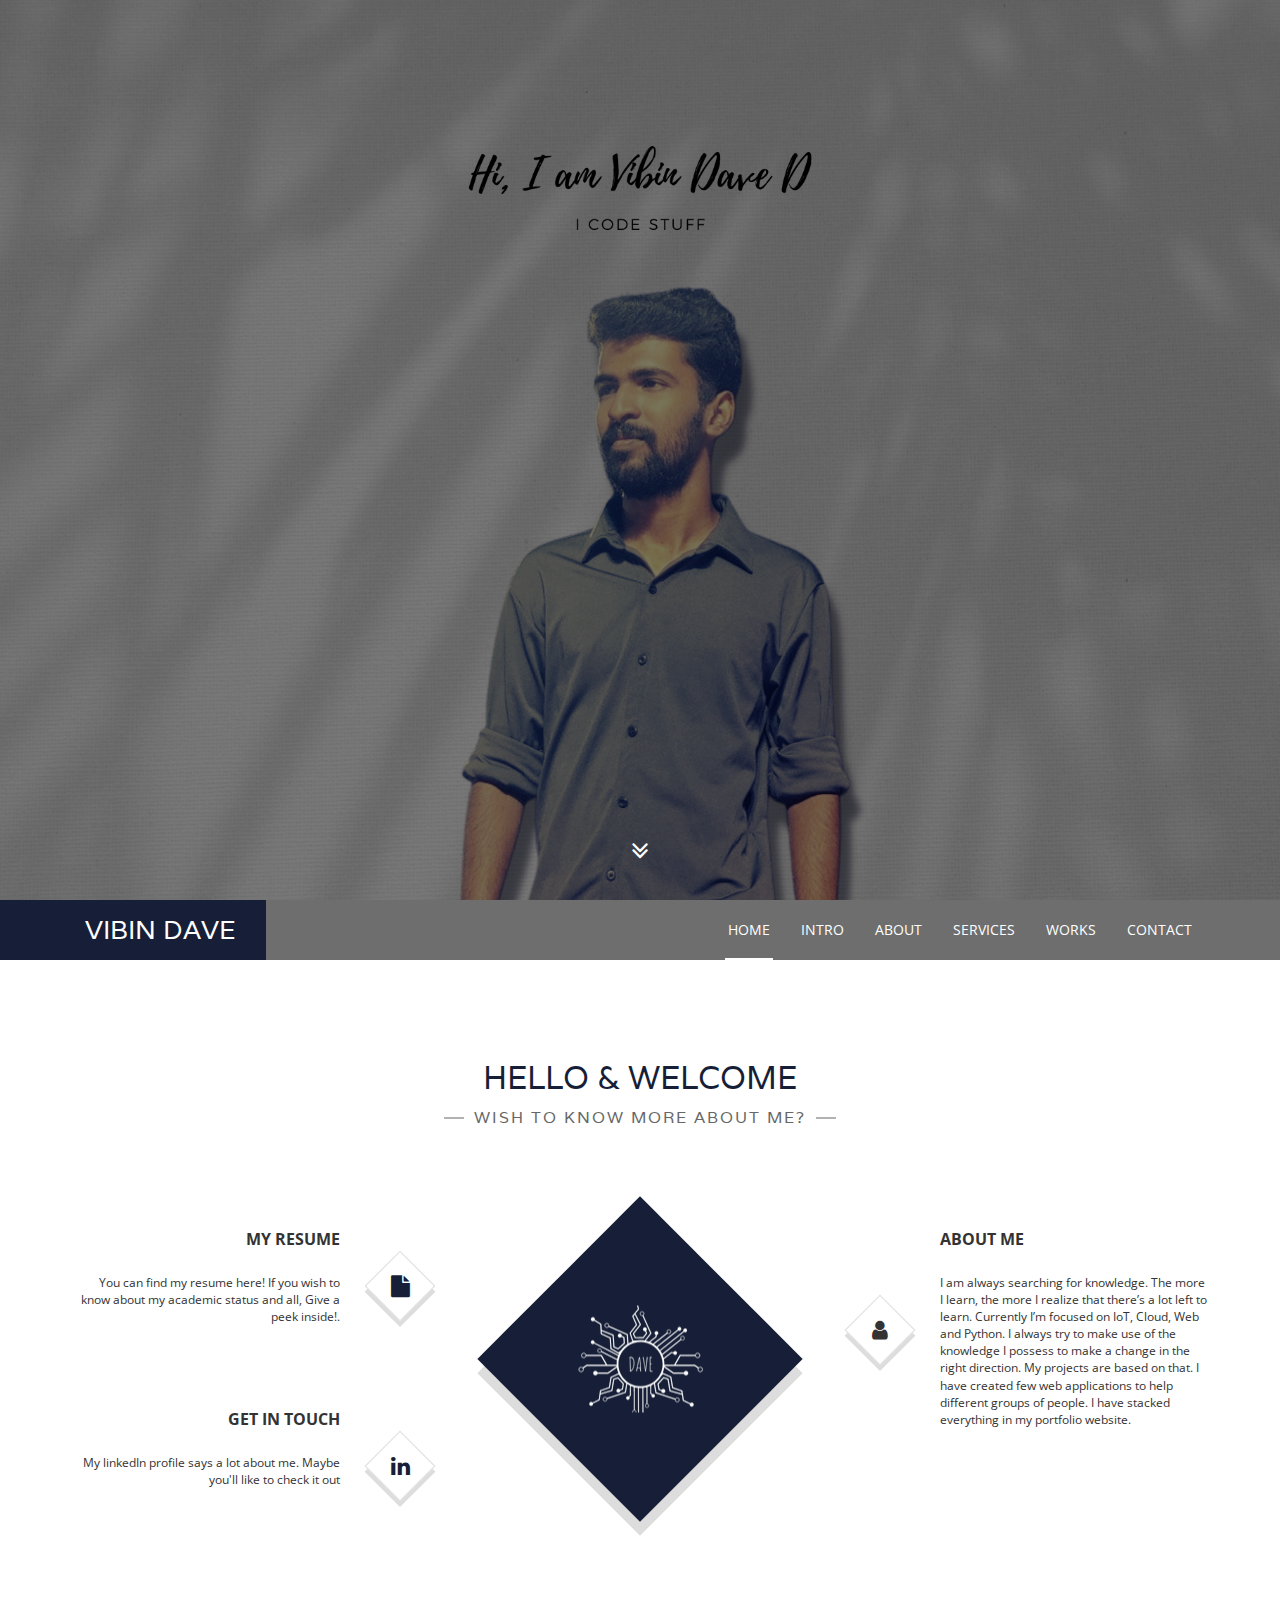
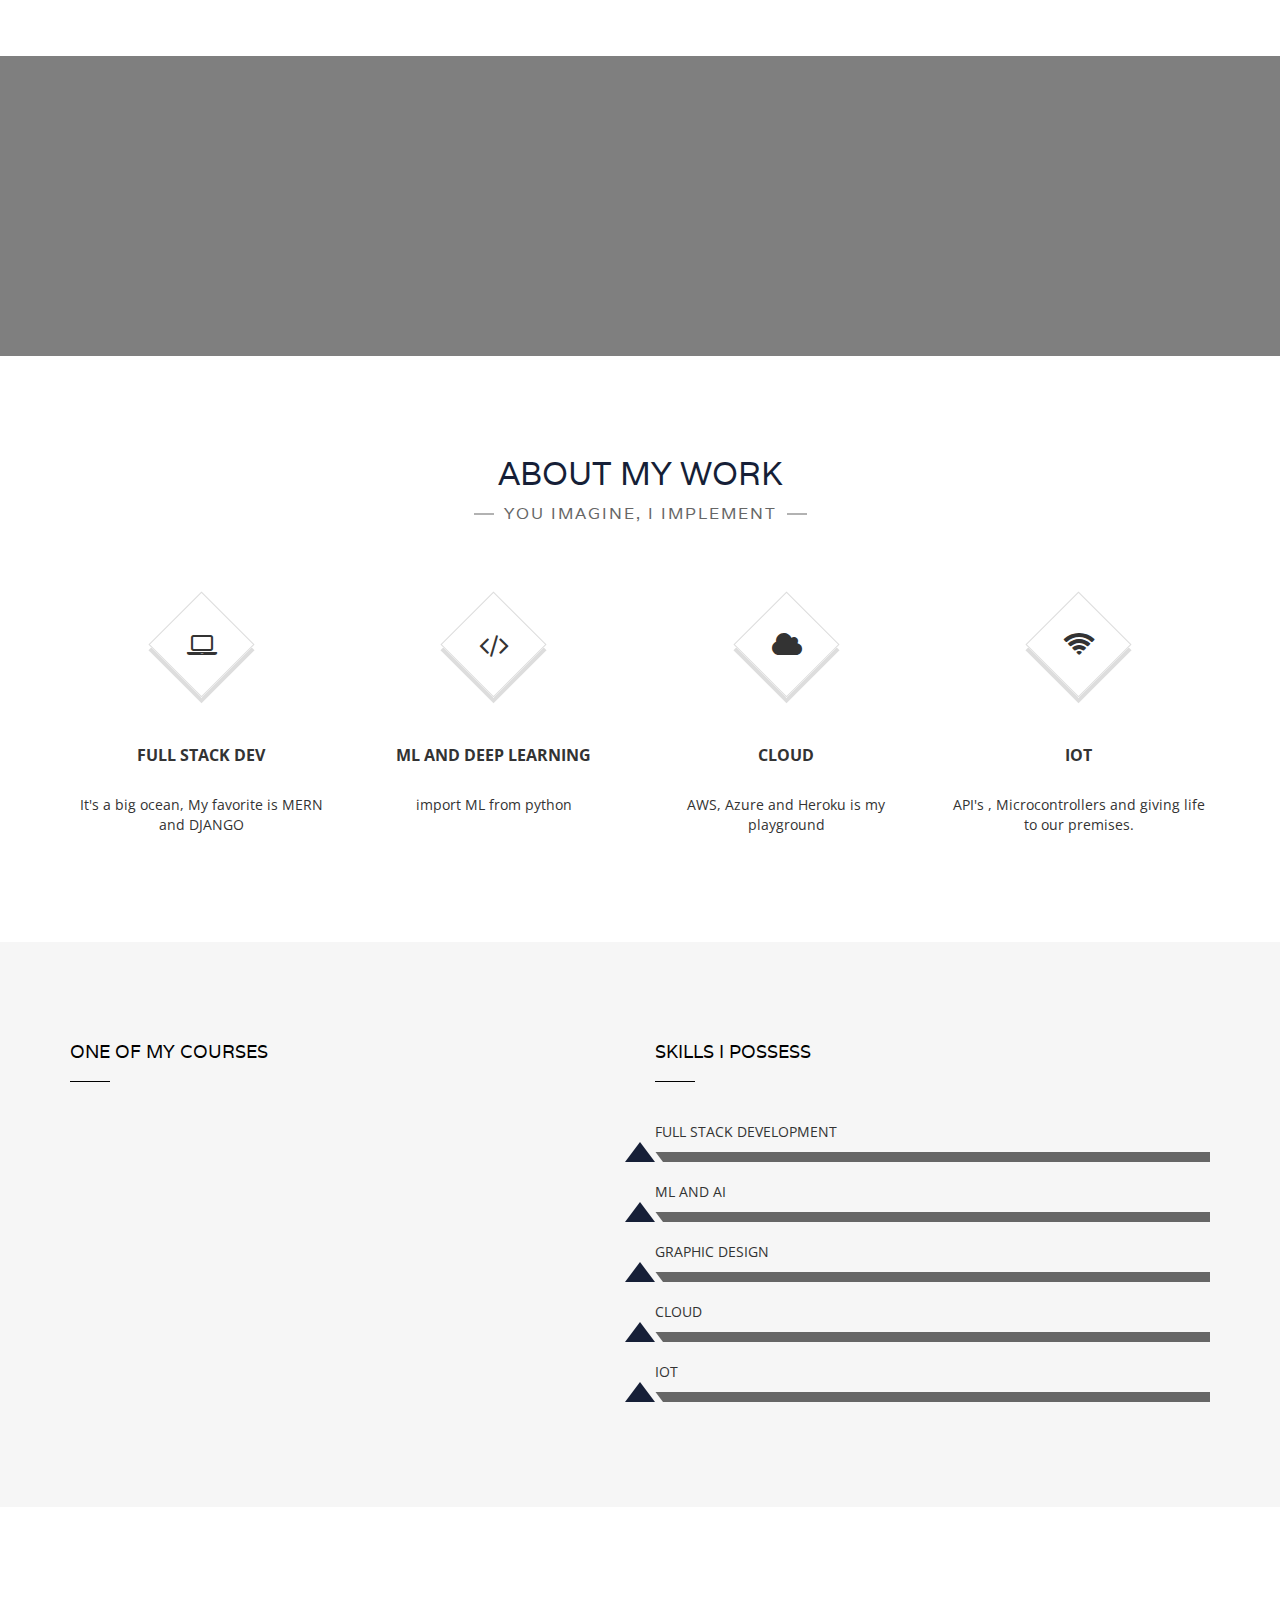
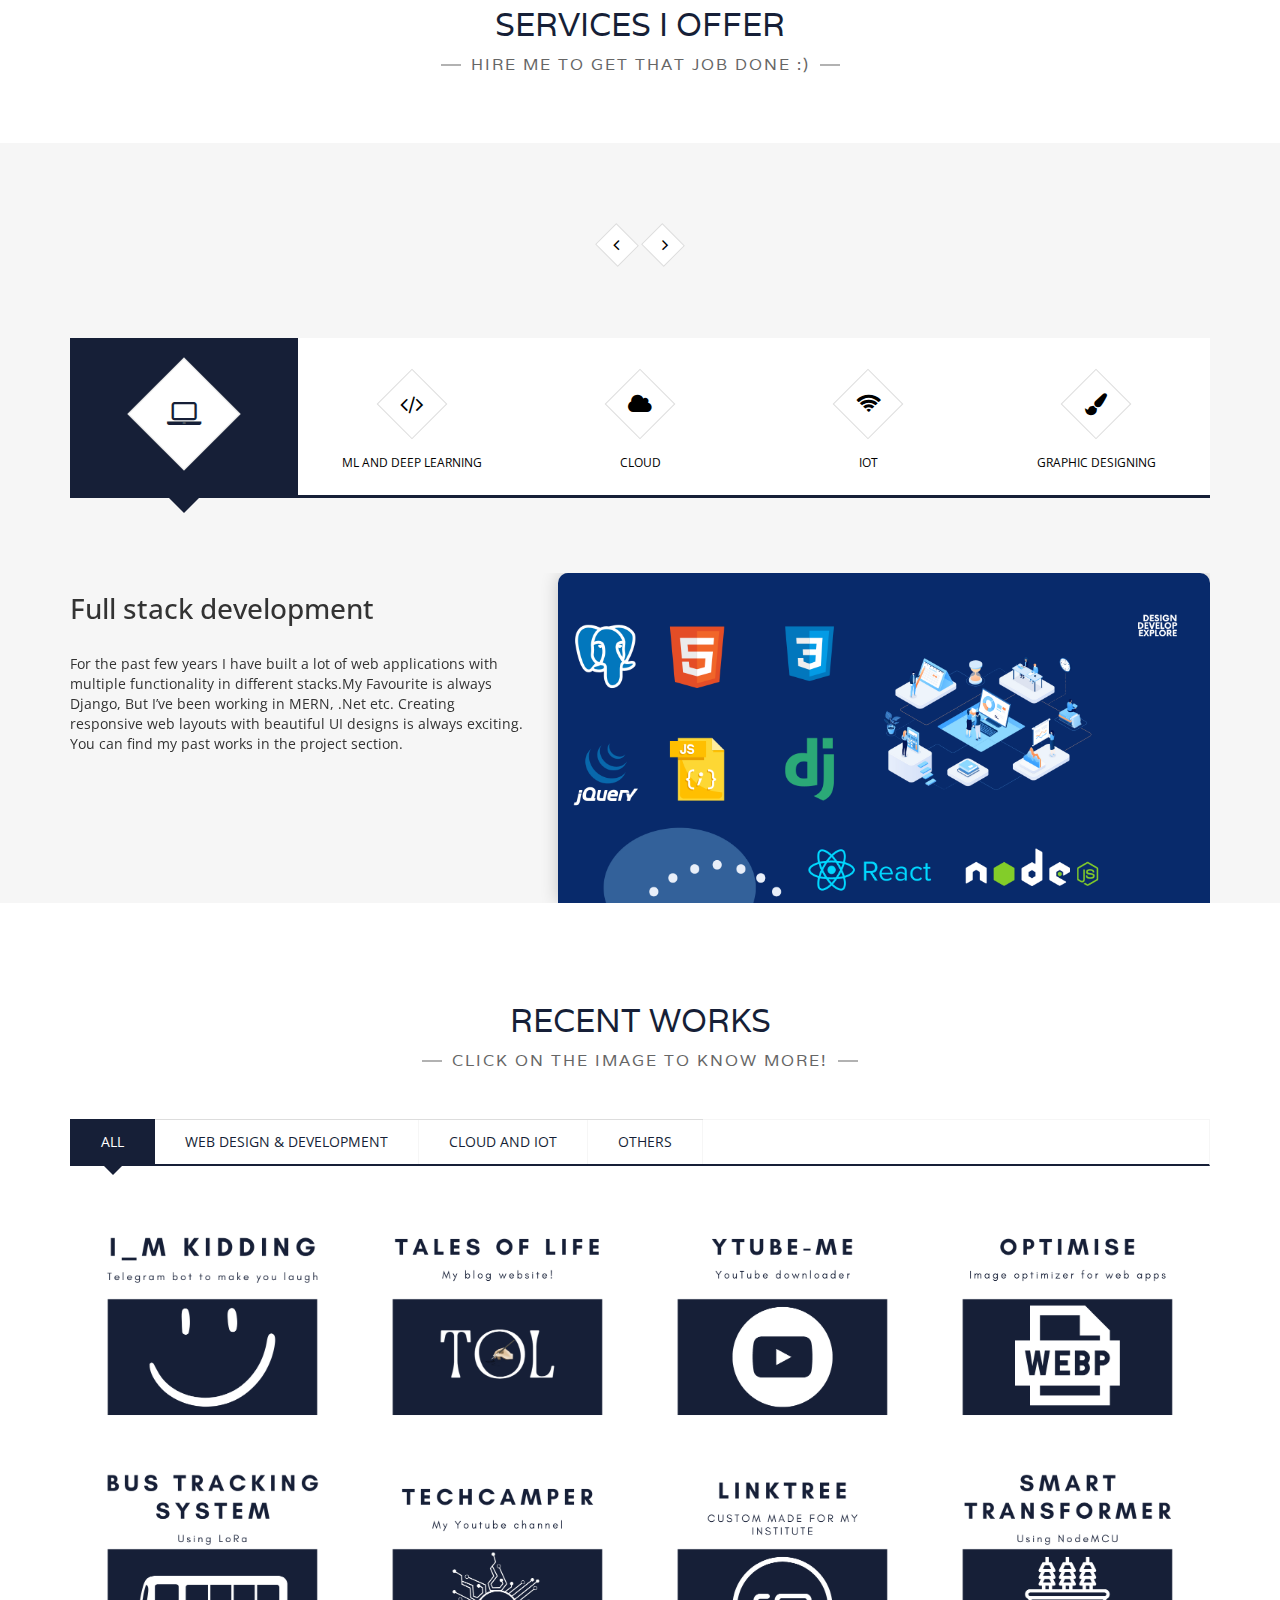
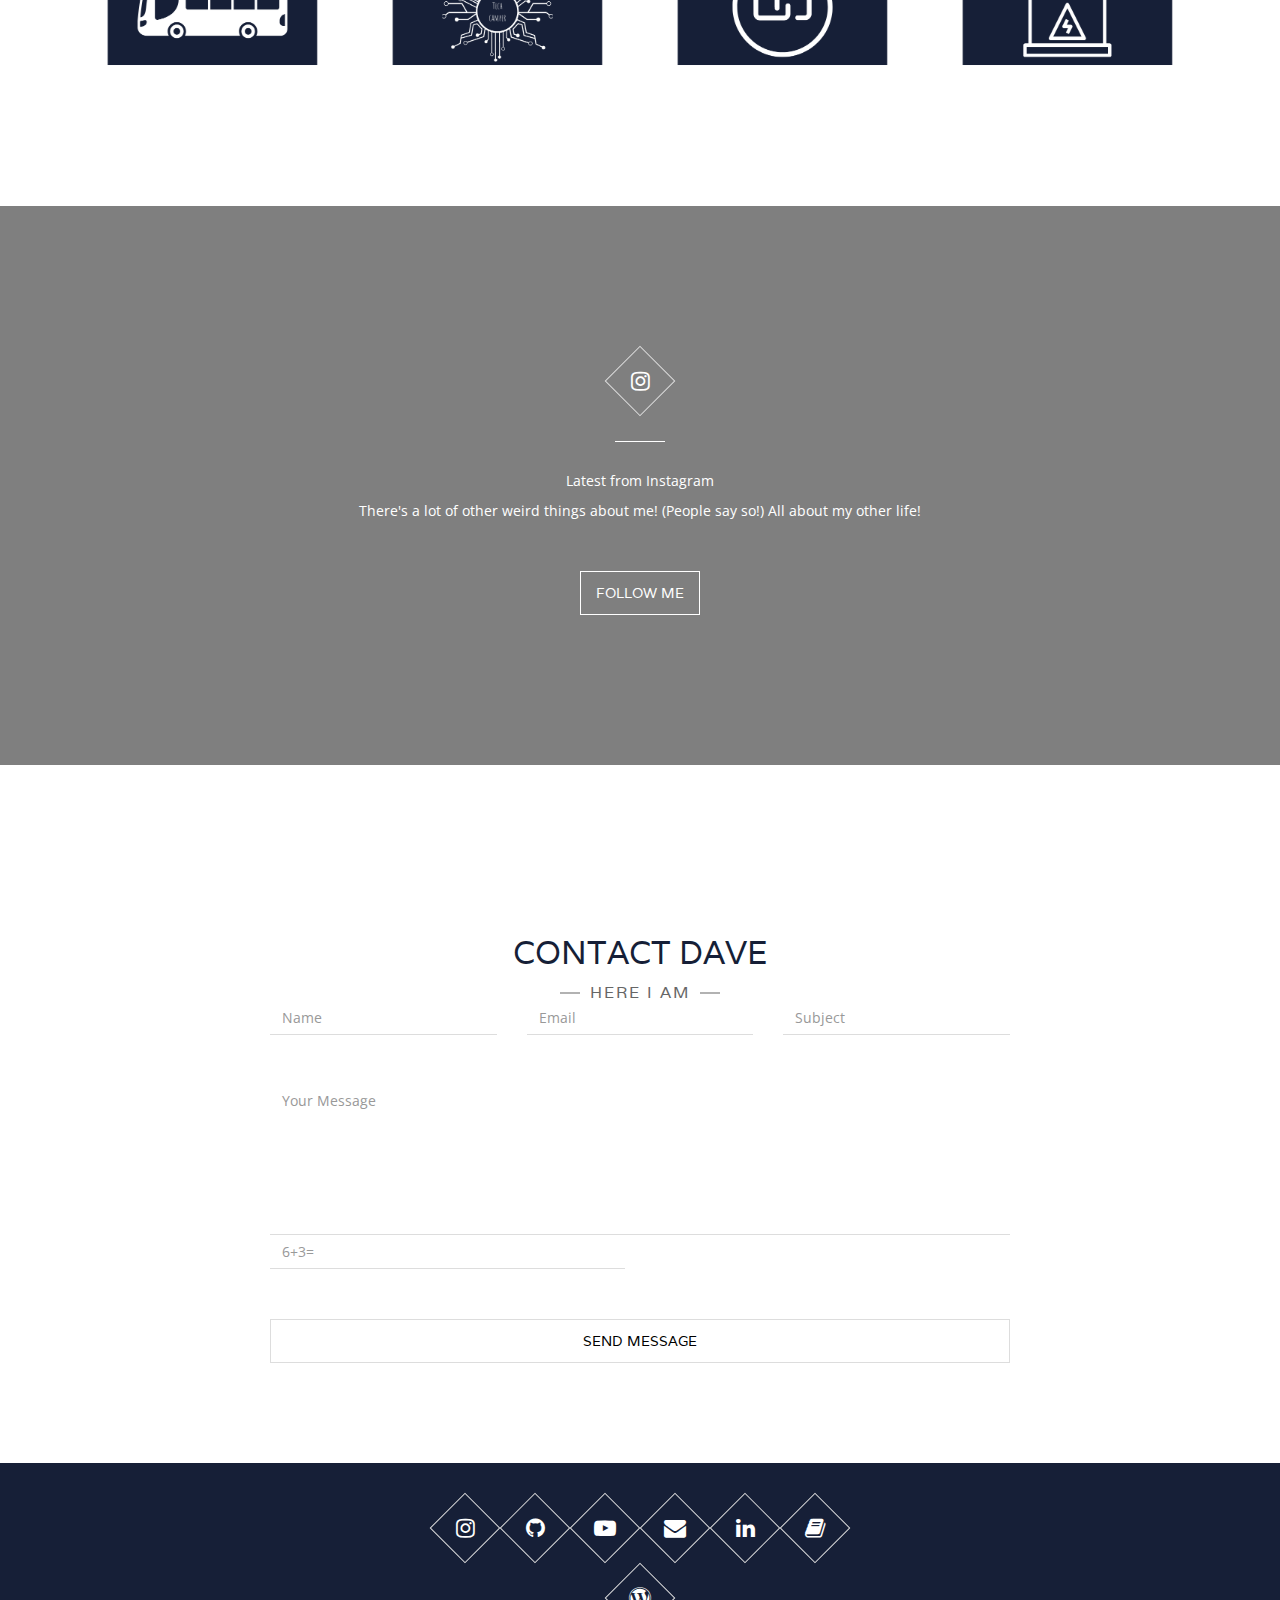
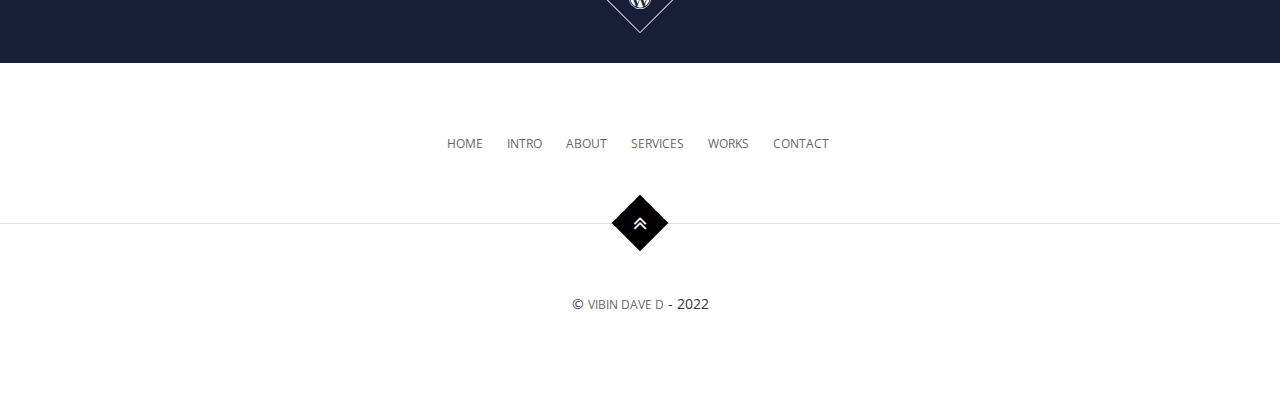
==== commit c956b7ee: "beta" ====
--- a/Beta/index.html
+++ b/Beta/index.html
@@ -115,14 +115,14 @@
 					<div class="col-sm-4">
 						<div class="main-service text-right">
 							<div class="rectangle">
-								<i class="fa fa-file" aria-hidden="true"></i>
+								<a href="https://drive.google.com/file/d/1qU25eujPKjgw6jctncA_VW8YM1SElvoq/view?usp=sharing"><i class="fa fa-file" aria-hidden="true"></i></a>
 							</div><!-- /.rectangle -->
 							<h3>My Resume</h3>
 							<p>You can find my resume here! If you wish to know about my academic status and all, Give a peek inside!.</p>
 						</div><!-- /.main-service -->
                         <div class="main-service text-right">
                             <div class="rectangle">
-                                <i class="fa fa-linkedin" aria-hidden="true"></i>
+                                <a href="https://www.linkedin.com/in/vibin-dave-d"><i class="fa fa-linkedin" aria-hidden="true"></i></a>
                             </div>
                             <h3>Get In touch</h3>
                             <p>My linkedIn profile says a lot about me. Maybe you'll like to check it out</p>
@@ -400,7 +400,8 @@
                                 <div class="col-md-5">
                                     <div class="service-info">
                                         <h3 class="service-title">Full stack development</h3>
-                                        <p>Decorations don’t drive home messages. Content does. Reducing text-based content to a visual design element (the shape of the text) can result in bloated and unrealistic client expectations once real data replaces the dummy content. We allow our design decisions to be dictated by the on-page content and messaging, and often our designers use the actual content to inspire interesting elements that might not have been conceived without it</p>
+                                        <p>For the past few years I have built a lot of web applications with multiple functionality in different stacks.My Favourite is always Django, But I’ve been working in MERN, .Net etc. Creating responsive web layouts with beautiful UI designs is always exciting. You can find my past works in the project section. 
+                                        </p>
                                     </div>
                                 </div>
                                 <div class="col-md-7">
@@ -414,9 +415,8 @@
                                 <div class="col-md-5">
                                     <div class="service-info">
                                         <h3 class="service-title">ML and Deep Learning</h3>
-                                        <p>Once we have come up with a unique design and have finalized the textures and graphics to be added, the next step is to make it all come together. And that is what we aim to achieve at our web development agency India. Only a professionally designed website can justify the uniqueness of your idea and this is a fact clearly understood by our team. </p>
-
-                                        <p>While a good design can impress the users, it is the codes and development process that ensures that your target users will find the browsing experience equally amazing as your design. </p>
+                                        <p>Creating Models to predict data and optimising it is an art. And I won’t say I'm Picasso currently. But I've built some ML models for business requirements and also built a few Image recognition models, for example, Mask detection. At some point, it’s all maths and maths means you need to invest time, and each model requires different approaches to completely optimise it. If you have an idea, You just need data and time to create that perfect model.(if there’s a pattern!)
+                                        </p>
                                     </div>
                                 </div>
                                 <div class="col-md-7">
@@ -430,7 +430,8 @@
                                 <div class="col-md-5">
                                     <div class="service-info">
                                         <h3 class="service-title">Cloud</h3>
-                                        <p>With an increasing importance being given to smart phones, and mobile apps, it has become immensely important to include app development as part of web design services. Our team is known to provide excellent and extraordinary apps that are unique in every way. All the apps developed by our team are based on providing interesting features combined with enhanced functionality. With a mobile app in place, you can increase the reach of your brand and broaden its horizons too. You can have an easy to use professional app created that provides ease of functionality and an amazing appeal.</p>                                     
+                                        <p>Integrating cloud services makes our business flexible, the beauty of upscaling the performance with a single click is what is making the cloud services so sexy in this decade. I’ve been deploying my apps in heroku, AWS, Azure etc. Choosing the perfect plan is also hard right? I’ve completed a course in cloud computing too, and it really helps me to bet my money on the proper place.
+                                        </p>                                     
                                     </div>
                                 </div>
                                 <div class="col-md-7">
@@ -444,7 +445,8 @@
                                 <div class="col-md-5">
                                     <div class="service-info">
                                         <h3 class="service-title">IoT</h3>
-                                        <p>Search engine optimization (SEO) is the process of improving the visibility of a web site in search engines. Consumer puts a lot of trust in search engines to find what they need. Google receives 34,000 searches per second. Those searches involve finding products, reviewing brands, and looking up business locations.</p>
+                                        <p>One of my favourite domains, who don’t like to create robots and personal assistant products which makes life easier. I’ve worked with Arduino, Raspberry Pi and NodeMCU boards. Even my btech project was Bus tracking using LoRa. I have a team who can work with embedded projects. Wish to hire freelancers?
+                                        </p>
                                     </div>
                                 </div>
                                 <div class="col-md-7">
@@ -458,7 +460,8 @@
                                 <div class="col-md-5">
                                     <div class="service-info">
                                         <h3 class="service-title">Graphic Design</h3>
-                                        <p>Social Media, has become an essential tool of marketing an online business. It gives you a platform to interact and inform people about yourself and your brand. The concept of social media basically refers to the task of promoting websites or business through social media platforms..</p>
+                                        <p>I am not bragging about this skill because I know canva :) (I love canva). I love creating beautiful designs and showing off my creativity. This field is so underrated, behind every successful marketing campaign,there is a designer. I have pretty good knowledge in Adobe CC softwares like Photoshop, Illustrator, Premiere Pro,After Effects,Lightroom classic and also intermediate knowledge in Adobe Indesign and Filmora 9.
+                                        </p>
                                     </div>
                                 </div>
                                 <div class="col-md-7">
@@ -486,30 +489,30 @@
         <section class="site-section section-works" id="works">
             <div class="container">
                 <h2>RECENT WORKS</h2>
-                <p class="section-subtitle"><span>OUR CLIENTS LOVE US! READ WHAT THEY HAVE TO SAY</span></p>
+                <p class="section-subtitle"><span>Click on the image to know more!</span></p>
 
                 <div class="portfolio">
                     <ul class="portfolio-sorting list-inline">
                         <li><a href="#" class=" active" data-group="all">all</a></li>
-                        <li><a href="#" class="" data-group="webdesign">Web Design</a></li>
-                        <li><a href="#" class="" data-group="webdev">Web Development</a></li>
-                        <li><a href="#" class="" data-group="mobileapps">Mobile apps</a></li>
+                        <li><a href="#" class="" data-group="webdev">Web Design & Development</a></li>
+                        <li><a href="#" class="" data-group="cloud">Cloud and IoT</a></li>
+                        <li><a href="#" class="" data-group="others">Others</a></li>
                     </ul><!-- /.portfolio-sorting  -->
 
                     <div id="grid">
                         
                         <!-- Portfolio item --> 
-                        <div class="col-md-3 col-sm-4 col-xs-6" data-groups='["webdesign"]'>
+                        <div class="col-md-3 col-sm-4 col-xs-6" data-groups='["cloud"]'>
                             <div class="portfolio-item">
                                 <div class="portfolio-item-thumb">
-                                    <img src="assets/img/portfolio-1.jpg" alt="" class="img-res">
+                                    <img src="assets/img/imkidding.png" alt="" class="img-res">
                                     <a href="#" class="rectangle" data-toggle="modal" data-target="#portfolioItem1">
                                         <i class="fa fa-plus"></i>
                                     </a>
                                 </div><!-- /.portfolio-item-thumb  -->
                                 <div class="portfolio-info">
-                                    <h3>PSD Template</h3>
-                                    <p>Web Design</p>
+                                    <h3>Telegram Bot</h3>
+                                    <p>Cloud</p>
                                 </div><!-- /.portfolio-info  -->
                             </div>
                         </div><!-- /.col-md-3  -->
@@ -517,44 +520,74 @@
                         <div class="col-md-3 col-sm-4 col-xs-6" data-groups='["webdev"]'>
                             <div class="portfolio-item">
                                 <div class="portfolio-item-thumb">
-                                    <img src="assets/img/portfolio-2.jpg" alt="" class="img-res">
+                                    <img src="assets/img/TOL.png" alt="" class="img-res">
                                     <a href="#" class="rectangle" data-toggle="modal" data-target="#portfolioItem2">
                                         <i class="fa fa-plus"></i>
                                     </a>
                                 </div><!-- /.portfolio-item-thumb  -->
                                 <div class="portfolio-info">
-                                    <h3>Website</h3>
-                                    <p>Web Development</p>
+                                    <h3>TALES OF LIFE</h3>
+                                    <p>MY BLOG</p>
                                 </div><!-- /.portfolio-info  -->
                             </div>
                         </div><!-- /.col-md-3  -->
                         <!-- Portfolio item -->
-                        <div class="col-md-3 col-sm-4 col-xs-6" data-groups='["mobileapps"]'>
+                        <div class="col-md-3 col-sm-4 col-xs-6" data-groups='["webdev"]'>
                             <div class="portfolio-item">
                                 <div class="portfolio-item-thumb">
-                                    <img src="assets/img/portfolio-4.jpg" alt="" class="img-res">
+                                    <img src="assets/img/YTUBE.png" alt="" class="img-res">
                                     <a href="#" class="rectangle" data-toggle="modal" data-target="#portfolioItem3">
                                         <i class="fa fa-plus"></i>
                                     </a>
                                 </div><!-- /.portfolio-item-thumb  -->
                                 <div class="portfolio-info">
-                                    <h3>IOS App</h3>
-                                    <p>Mobile App</p>
+                                    <h3>YOUTUBE DOWNLOADER</h3>
+                                    <p>WITH AUDIO :)</p>
                                 </div><!-- /.portfolio-info  -->
                             </div>
                         </div><!-- /.col-md-3  -->
                         <!-- Portfolio item -->
-                        <div class="col-md-3 col-sm-4 col-xs-6" data-groups='["webdesign"]'>
+                        <div class="col-md-3 col-sm-4 col-xs-6" data-groups='["cloud"]'>
                             <div class="portfolio-item">
                                 <div class="portfolio-item-thumb">
-                                    <img src="assets/img/portfolio-3.jpg" alt="" class="img-res">
+                                    <img src="assets/img/OPTIMISE.png" alt="" class="img-res">
                                     <a href="#" class="rectangle" data-toggle="modal" data-target="#portfolioItem4">
                                         <i class="fa fa-plus"></i>
                                     </a>
                                 </div><!-- /.portfolio-item-thumb  -->
                                 <div class="portfolio-info">
-                                    <h3>PSD Template</h3>
-                                    <p>Web Design</p>
+                                    <h3>OPTIMISE IMAGES</h3>
+                                    <p>SEO FRIENDLY IMAGES</p>
+                                </div><!-- /.portfolio-info  -->
+                            </div>
+                        </div><!-- /.col-md-3  -->
+                        <!-- Portfolio item -->
+                        <div class="col-md-3 col-sm-4 col-xs-6" data-groups='["cloud"]'>
+                            <div class="portfolio-item">
+                                <div class="portfolio-item-thumb">
+                                    <img src="assets/img/TRACKING.png" alt="" class="img-res">
+                                    <a href="#" class="rectangle" data-toggle="modal" data-target="#portfolioItem5">
+                                        <i class="fa fa-plus"></i>
+                                    </a>
+                                </div><!-- /.portfolio-item-thumb  -->
+                                <div class="portfolio-info">
+                                    <h3>BUS TRACKING</h3>
+                                    <p>Using LoRa and STM32,powered by REST API</p>
+                                </div><!-- /.portfolio-info  -->
+                            </div>
+                        </div><!-- /.col-md-3  -->
+                        <!-- Portfolio item -->
+                        <div class="col-md-3 col-sm-4 col-xs-6" data-groups='["others"]'>
+                            <div class="portfolio-item">
+                                <div class="portfolio-item-thumb">
+                                    <img src="assets/img/TECHCAMPER.png" alt="" class="img-res">
+                                    <a href="#" class="rectangle" data-toggle="modal" data-target="#portfolioItem6">
+                                        <i class="fa fa-plus"></i>
+                                    </a>
+                                </div><!-- /.portfolio-item-thumb  -->
+                                <div class="portfolio-info">
+                                    <h3>My youtube channel</h3>
+                                    <p>Find useful content and tutorials</p>
                                 </div><!-- /.portfolio-info  -->
                             </div>
                         </div><!-- /.col-md-3  -->
@@ -562,59 +595,29 @@
                         <div class="col-md-3 col-sm-4 col-xs-6" data-groups='["webdev"]'>
                             <div class="portfolio-item">
                                 <div class="portfolio-item-thumb">
-                                    <img src="assets/img/portfolio-5.jpg" alt="" class="img-res">
-                                    <a href="#" class="rectangle" data-toggle="modal" data-target="#portfolioItem5">
-                                        <i class="fa fa-plus"></i>
-                                    </a>
-                                </div><!-- /.portfolio-item-thumb  -->
-                                <div class="portfolio-info">
-                                    <h3>Wordpress Website</h3>
-                                    <p>Web Development</p>
-                                </div><!-- /.portfolio-info  -->
-                            </div>
-                        </div><!-- /.col-md-3  -->
-                        <!-- Portfolio item -->
-                        <div class="col-md-3 col-sm-4 col-xs-6" data-groups='["mobileapps"]'>
-                            <div class="portfolio-item">
-                                <div class="portfolio-item-thumb">
-                                    <img src="assets/img/portfolio-6.jpg" alt="" class="img-res">
-                                    <a href="#" class="rectangle" data-toggle="modal" data-target="#portfolioItem6">
-                                        <i class="fa fa-plus"></i>
-                                    </a>
-                                </div><!-- /.portfolio-item-thumb  -->
-                                <div class="portfolio-info">
-                                    <h3>Android App</h3>
-                                    <p>Mobile App</p>
-                                </div><!-- /.portfolio-info  -->
-                            </div>
-                        </div><!-- /.col-md-3  -->
-                        <!-- Portfolio item -->
-                        <div class="col-md-3 col-sm-4 col-xs-6" data-groups='["webdev"]'>
-                            <div class="portfolio-item">
-                                <div class="portfolio-item-thumb">
-                                    <img src="assets/img/portfolio-7.jpg" alt="" class="img-res">
+                                    <img src="assets/img/LINKTREE.png" alt="" class="img-res">
                                     <a href="#" class="rectangle" data-toggle="modal" data-target="#portfolioItem7">
                                         <i class="fa fa-plus"></i>
                                     </a>
                                 </div><!-- /.portfolio-item-thumb  -->
                                 <div class="portfolio-info">
-                                    <h3>Woocommerce Website</h3>
-                                    <p>Web Development</p>
+                                    <h3>linkTree</h3>
+                                    <p>Custom design</p>
                                 </div><!-- /.portfolio-info  -->
                             </div>
                         </div><!-- /.col-md-3  -->
                         <!-- Portfolio item -->
-                        <div class="col-md-3 col-sm-4 col-xs-6" data-groups='["webdesign"]'>
+                        <div class="col-md-3 col-sm-4 col-xs-6" data-groups='["cloud"]'>
                             <div class="portfolio-item">
                                 <div class="portfolio-item-thumb">
-                                    <img src="assets/img/portfolio-8.jpg" alt="" class="img-res">
+                                    <img src="assets/img/TRANSFORMER.png" alt="" class="img-res">
                                     <a href="#" class="rectangle" data-toggle="modal" data-target="#portfolioItem8">
                                         <i class="fa fa-plus"></i>
                                     </a>
                                 </div><!-- /.portfolio-item-thumb  -->
                                 <div class="portfolio-info">
-                                    <h3>PSD Template</h3>
-                                    <p>Web Design</p>
+                                    <h3>Smart Transformer</h3>
+                                    <p>Makes our job more easier!</p>
                                 </div><!-- /.portfolio-info  -->
                             </div>
                         </div><!-- /.col-md-3  -->
@@ -626,62 +629,24 @@
         <!-- End Works section --> 
 
         <!-- Me section --> 
-        <section class="section-background section-me background-overlay text-center">
-            <div class="container page-scroll">
-                <h2>Are You Impressed By My Work?</h2>
-                <p>Durabitur commodo ras non urna mauris mollis auctor proin laoreet</p>
-                <a href="#contact" class="btn">GET IN TOUCH</a>
-            </div>
-        </section><!-- /.section-me -->
+<!--works session-->
+
+  <!--end of works-->
         <!-- End Me section --> 
 
         <!-- Clients section --> 
-        <section class="section-clients">
-            <div class="container">
-                <div class="text-center section-diff-title">     
-                    <h2>Clients I’ve Worked So Far</h2>
-                    <p></p>
-                </div> 
-
-                <div class="clients-carousel">
-                    <!-- Client --> 
-                    <a href="#" class="client">
-                        <img src="assets/img/client-1.png" class="img-responsive" alt="">
-                    </a><!-- /.client -->                    
-                    <!-- Client -->
-                    <a href="#" class="client">
-                        <img src="assets/img/client-2.png" class="img-responsive" alt="">
-                    </a><!-- /.client -->                    
-                    <!-- Client -->
-                    <a href="#" class="client">
-                        <img src="assets/img/client-3.png" class="img-responsive" alt="">
-                    </a><!-- /.client -->                    
-                    <!-- Client -->
-                    <a href="#" class="client">
-                        <img src="assets/img/client-4.png" class="img-responsive" alt="">
-                    </a><!-- /.client -->                    
-                    <!-- Client -->
-                    <a href="#" class="client">
-                        <img src="assets/img/client-5.png" class="img-responsive" alt="">
-                    </a><!-- /.client -->                    
-                    <!-- Client -->
-                    <a href="#" class="client">
-                        <img src="assets/img/client-3.png" class="img-responsive" alt="">
-                    </a><!-- /.client -->
-                </div><!-- /.clients-carousel -->
-            </div>
-        </section><!-- /.section-clients -->
+        
         <!-- End Clients section --> 
 
         <!-- Twitter section --> 
         <section class="section-background section-twitter background-overlay text-center">
             <div class="container">
                 <div class="rectangle">
-                    <i class="fa fa-twitter"></i>
-                </div>
-                <p>Latest from Twtter</p>
-                <p>So here’s how you can integrate sign up and sign in for your web and iOS apps, with AWS Cognito.</p>
-                <a href="#" class="btn btn-inverted">follow me</a>
+                    <i class="fa fa-instagram"></i>
+                </div>
+                <p>Latest from Instagram</p>
+                <p>There's a lot of other weird things about me! (People say so!) All about my other life!</p>
+                <a href="https://www.instagram.com/_vibin_dave_/" class="btn btn-inverted">follow me</a>
             </div>
         </section><!-- /.section-twitter-->
         <!-- End Twitter section --> 
@@ -689,28 +654,35 @@
         <!-- Contacts section --> 
         <section class="site-section section-contact" id="contact">
             <div class="container">
-                <h2>CONTACT MiKE</h2>
+                <form id="contact" action="https://tales-of-life.herokuapp.com/contactme" method="post">
+                <input type="hidden" name="next" value="https://crazy-corp.github.io/">
+                <h2>CONTACT DAVE</h2>
                 <p class="section-subtitle"><span>Here i am</span></p>
                 <div class="row">
                     <form>
                         <div class="col-md-4">
-                            <input class="form-control" type="text" placeholder="Name" required>
+                            <input class="form-control" type="text" name="name" placeholder="Name" required>
                         </div>
                         <div class="col-md-4">
-                            <input class="form-control" type="email" placeholder="Email" required>
+                            <input class="form-control" name="mail" type="email" placeholder="Email" required>
                         </div>
                         <div class="col-md-4">
-                            <input class="form-control" type="text" placeholder="Subject" required>
+                            <input class="form-control" name="subject" type="text" placeholder="Subject" required>
                         </div>
                         <div class="col-sm-12">
-                            <textarea class="form-control" placeholder="Your Message"  required></textarea>
+                            <textarea class="form-control" name="message" placeholder="Your Message"  required></textarea>
                         </div>
-
+                        <div class="col-sm-6">
+                            <input class="form-control" name="robotcheck" id="robotcheck" type="text" placeholder="" required>
+                        </div>
+                        <input type="hidden" name="xvalue" id="xvalue"></input>
+					    <input type="hidden" name="yvalue" id="yvalue"></input>
                         <div class="col-sm-12">
                             <button class="btn btn-inverted">Send Message</button>
                         </div>  
                     </form>
                 </div>
+
             </div>
         </section><!-- /.section-contact-->
         <!-- End Contacts section --> 
@@ -718,23 +690,26 @@
         <!-- Social Networks section --> 
         <section class="section-networks blue-bg">
             <div class="container">
-                <a href="#" class="rectangle">
-                    <i class="fa fa-facebook"></i>
-                </a>
-                <a href="#" class="rectangle">
+                <a href="https://www.instagram.com/_vibin_dave_/" class="rectangle">
                     <i class="fa fa-instagram"></i>
                 </a>
-                <a href="#" class="rectangle">
-                    <i class="fa fa-twitter"></i>
+                <a href="https://github.com/crazy-corp" class="rectangle">
+                    <i class="fa fa-github"></i>
                 </a>
-                <a href="#" class="rectangle">
+                <a href="https://www.youtube.com/channel/UCK6ZQqAapbSv5TGCPHshsVw/featured?view_as=subscriber" class="rectangle">
                     <i class="fa fa-youtube-play"></i>
                 </a>
-                <a href="#" class="rectangle">
+                <a href="mailto:vibinoff@gmail.com" class="rectangle">
                     <i class="fa fa-envelope"></i>
                 </a>
-                <a href="#" class="rectangle">
-                    <i class="fa fa-dribbble"></i>
+                <a href="https://www.linkedin.com/in/vibin-dave-d-717099190" class="rectangle">
+                    <i class="fa fa-linkedin"></i>
+                </a>
+                <a href="https://tales-of-life.herokuapp.com/" class="rectangle">
+                    <i class="fa fa-book"></i>
+                </a>
+                <a href="https://en.gravatar.com/vibinoff" class="rectangle">
+                    <i class="fa fa-wordpress"></i>
                 </a>
             </div>
         </section><!-- /.section-networks-->
@@ -768,7 +743,7 @@
         </div>
 
         <div class="container text-center">
-            <p class="copyright">&copy; <a href="http://pixelperfect.mk/" target="_blank">PixelPerfect</a> - 2017</p>
+            <p class="copyright">&copy; <a href="https://crazy-corp.github.io/" target="_blank">Vibin Dave D</a> - 2022</p>
         </div>
 
     </footer><!-- /#footer -->
@@ -780,7 +755,7 @@
             <div class="modal-content">
                 <div class="modal-header">
                     <a class="rectangle" data-dismiss="modal"><i class="fa fa-times"></i></a>
-                    <img class="img-res" src="assets/img/portfolio-1.jpg" alt="">
+                    <img class="img-res" src="assets/img/imkidding.png" alt="">
                 </div>
                 <div class="modal-body">
                     <h4 class="modal-title">Project title</h4>
@@ -948,6 +923,15 @@
 
     <!-- Custom JS -->
     <script src="assets/js/script.js"></script>
-  
+</script>
+
+<script type="text/javascript">
+x=Math.floor(Math.random() * 10);
+y=Math.floor(Math.random() * 10);
+$("#xvalue").val(x)
+$("#yvalue").val(y)
+$("#robotcheck").attr("placeholder", x +"+"+ y+"=").val("")
+//]]>
+</script>
 </body>
 </html>--- a/Beta/assets/css/style.css
+++ b/Beta/assets/css/style.css
@@ -15,6 +15,7 @@
   transition: all 0.25s ease-in-out;
   cursor: pointer;
   outline: 0 none;
+  color: #161f37;
 }
 
 a:hover, a:focus {
@@ -2062,7 +2063,8 @@
 
 /* Sections background: Twitter */
 .section-twitter {
-  background: url(../img/portfolio-8.jpg) center no-repeat fixed;
+  background: url(../img/between.jfif) center no-repeat fixed;
+  background-size: cover;
 }
 
 .section-twitter .container {
